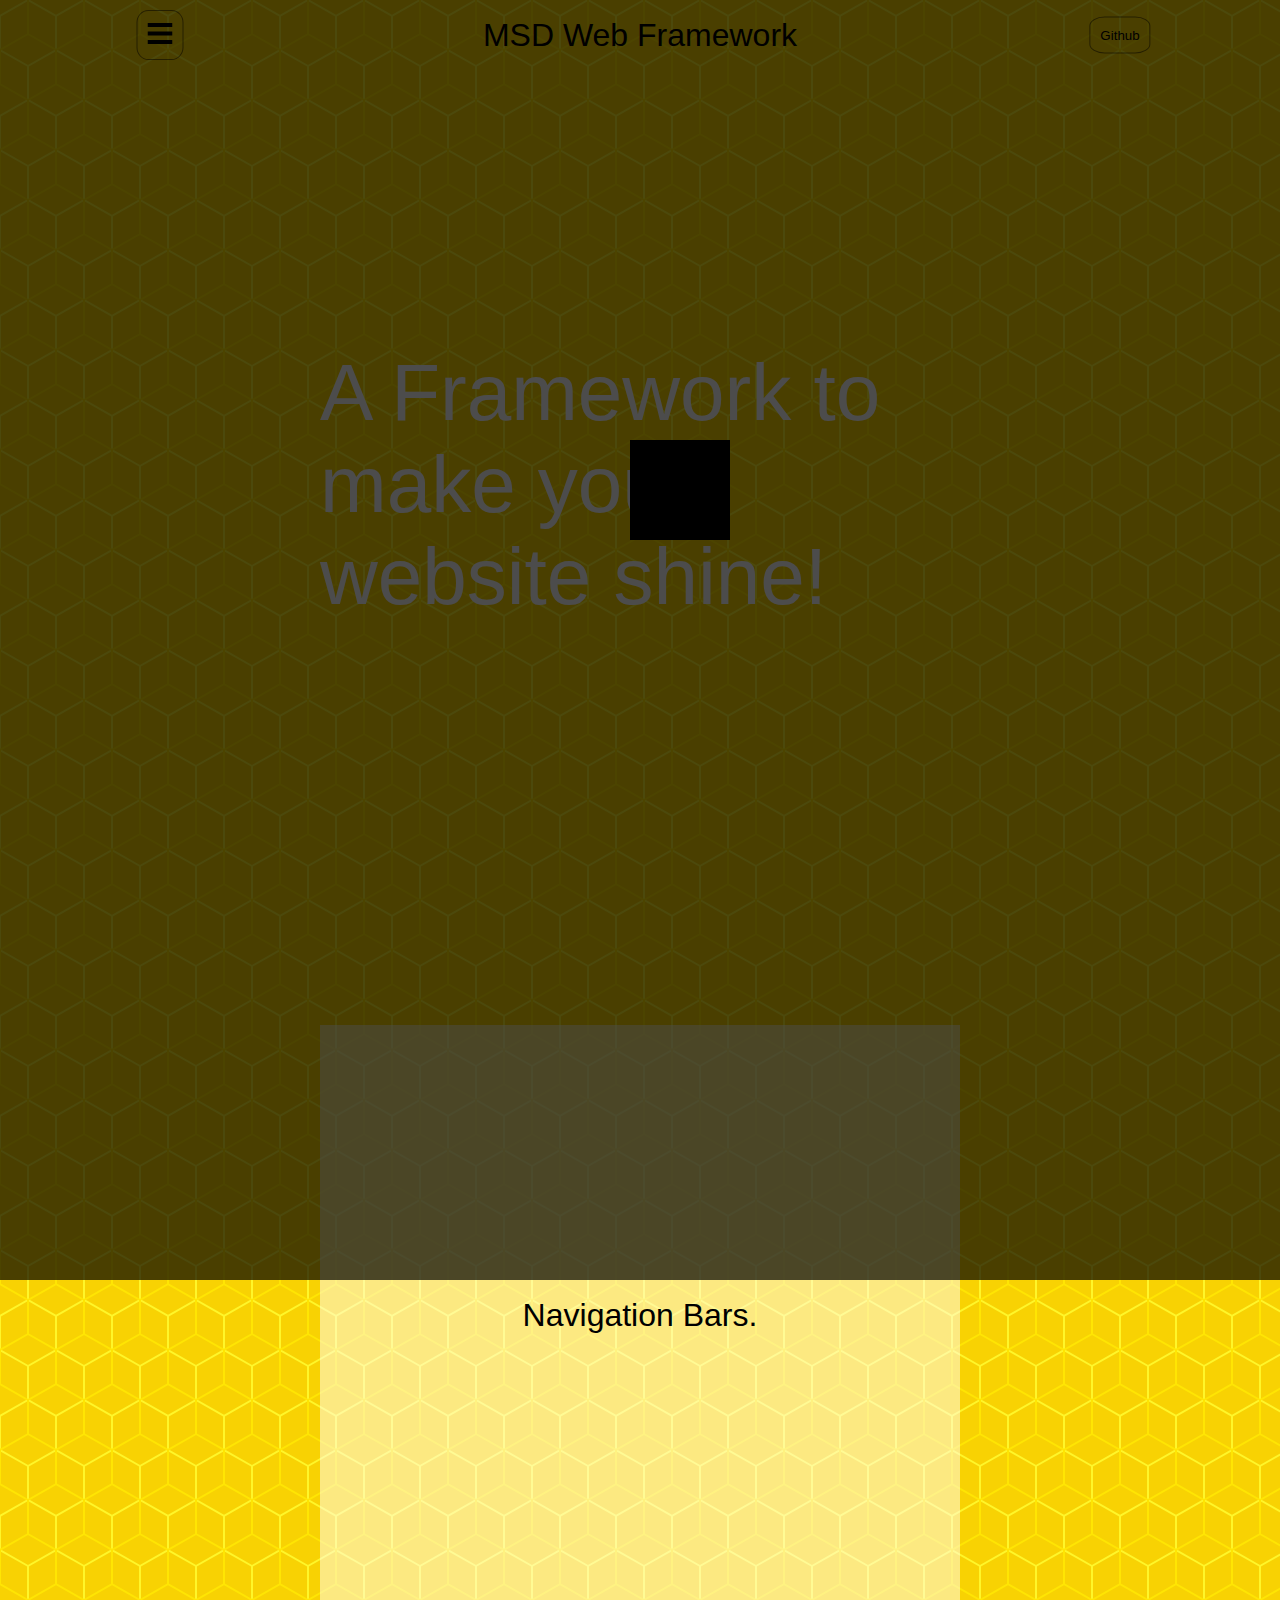
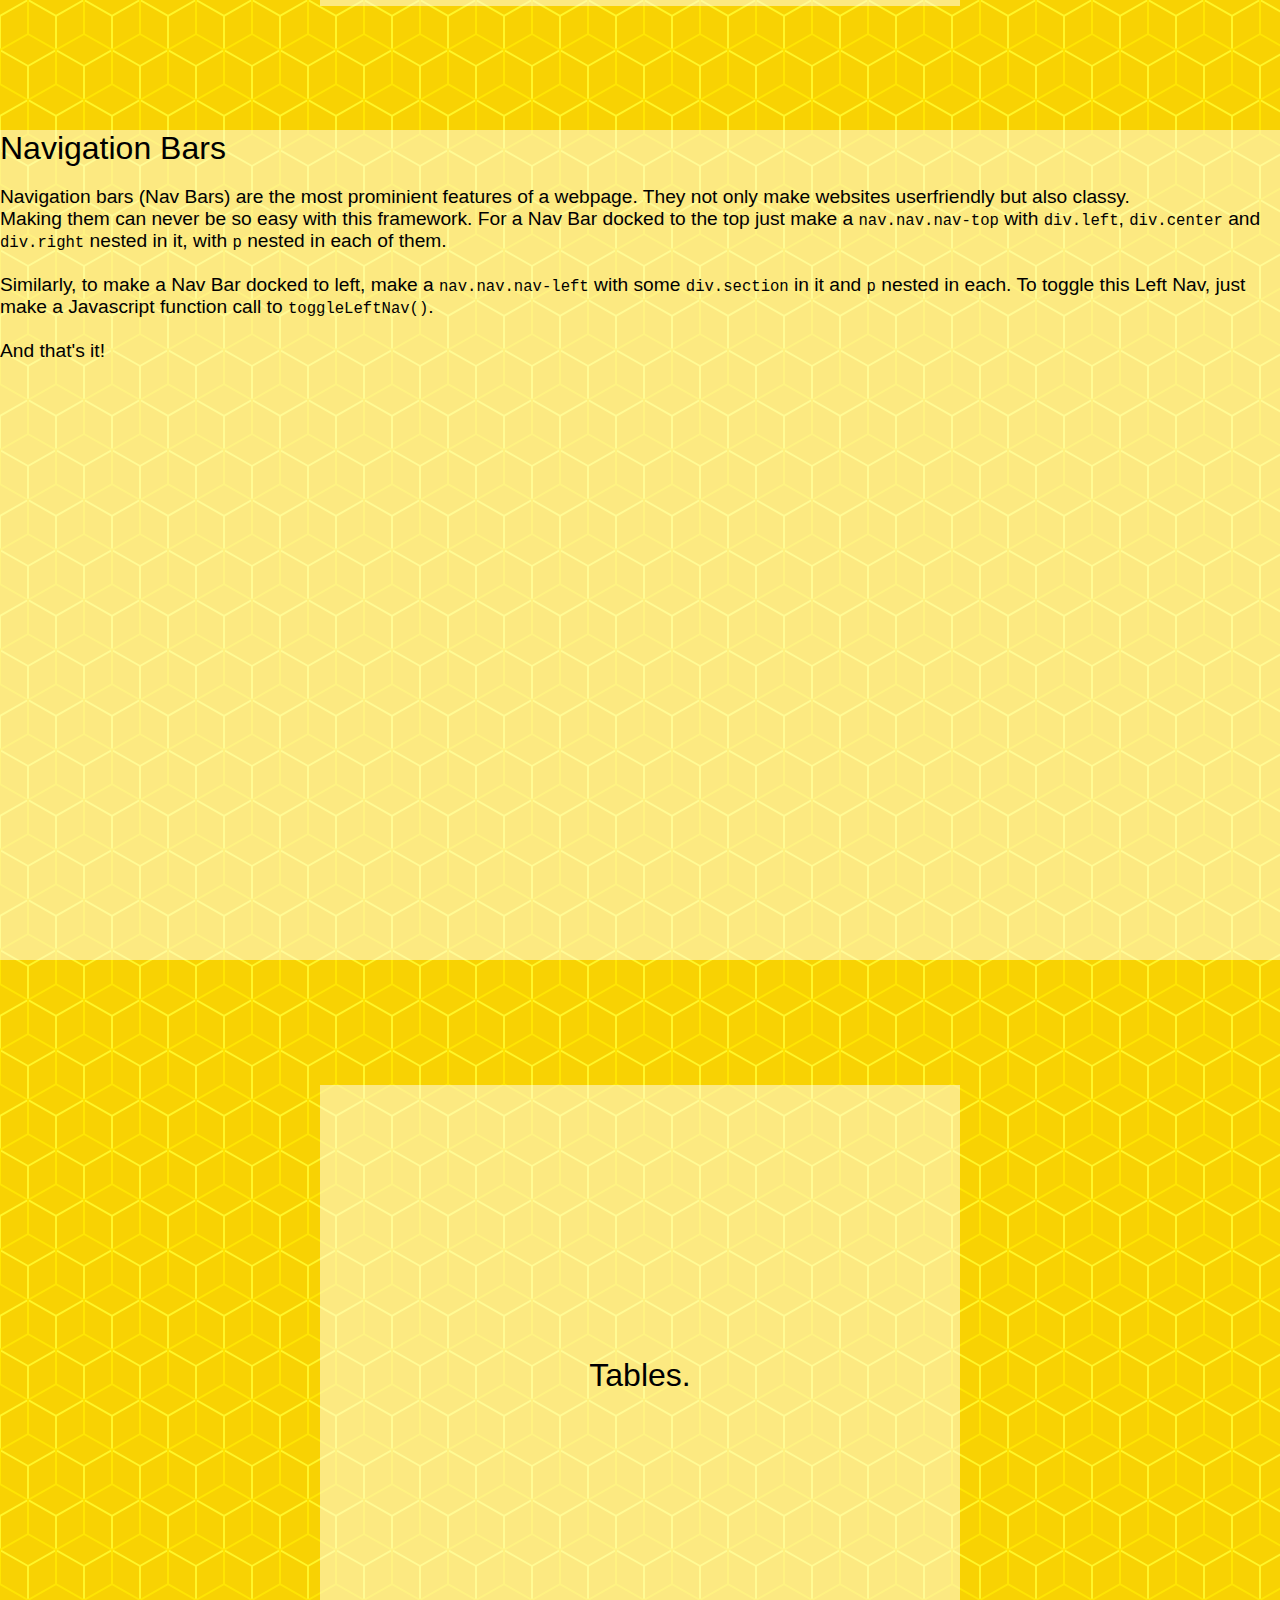
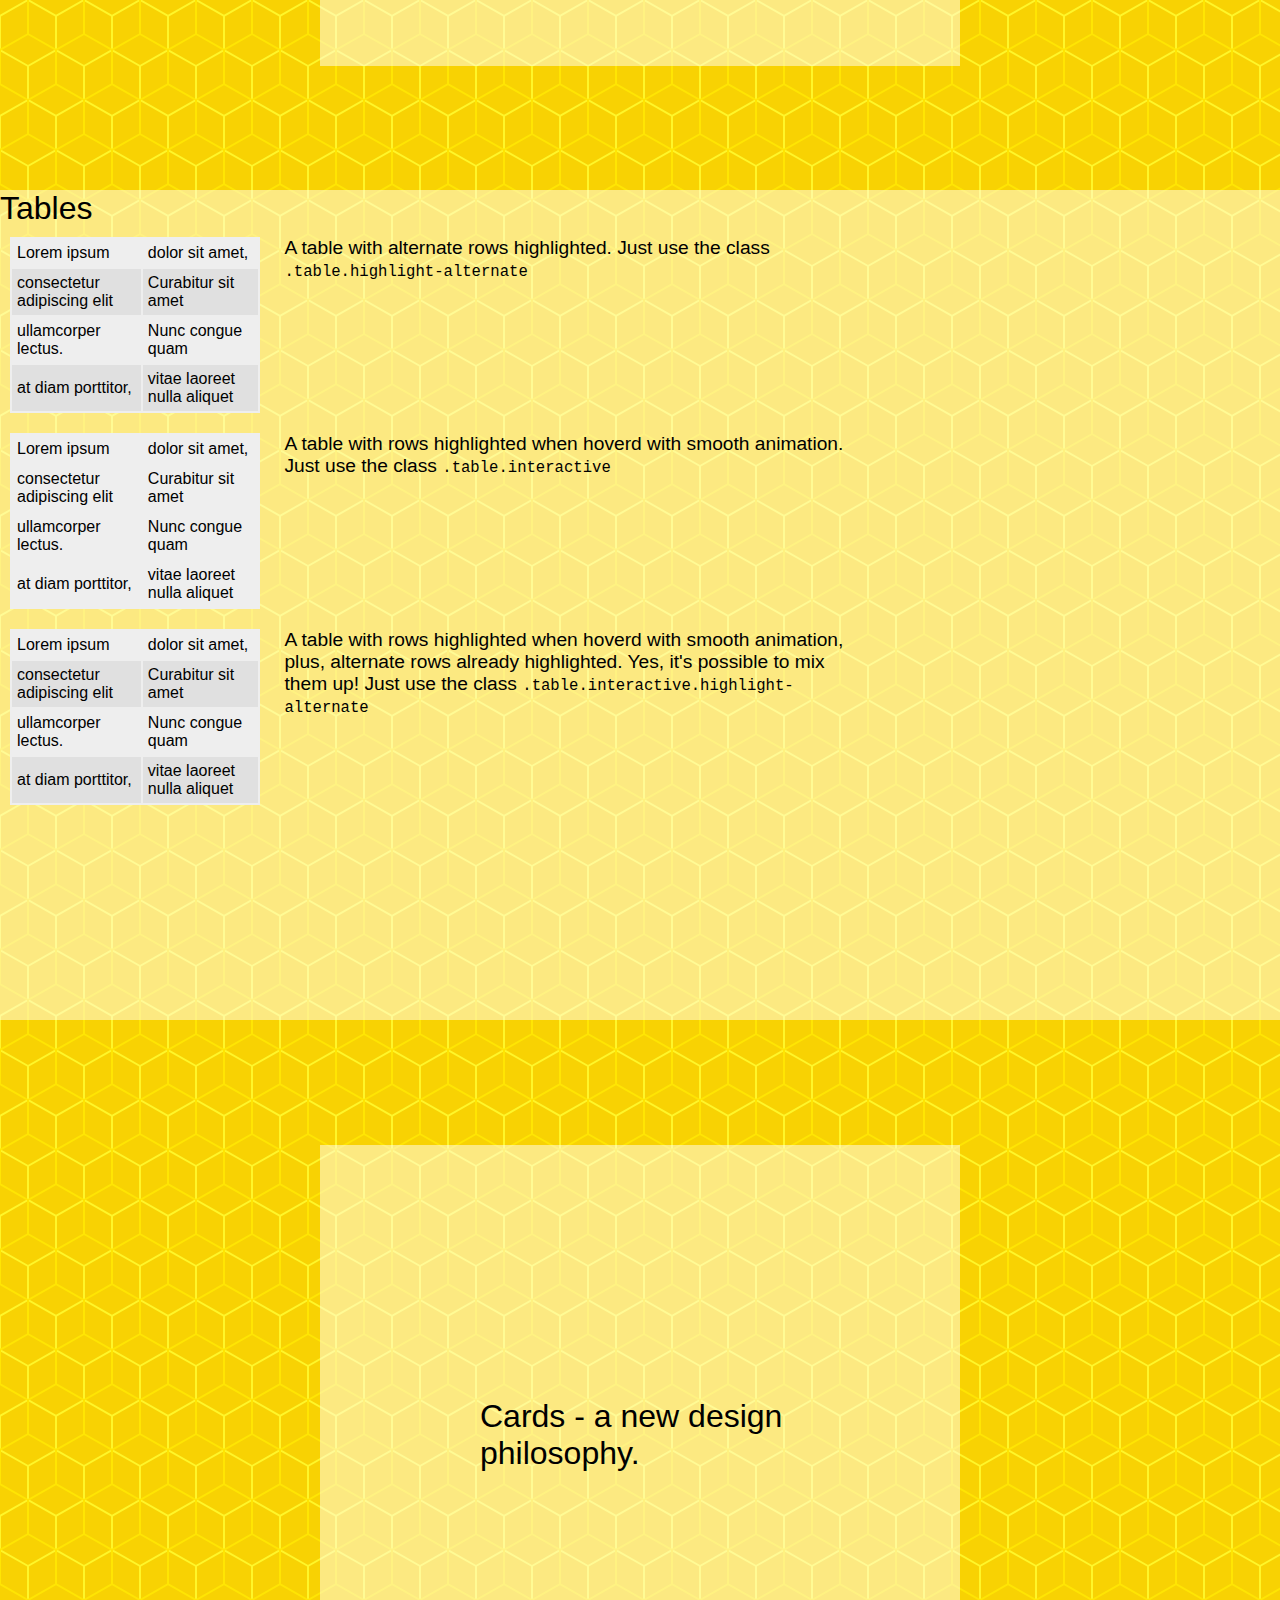
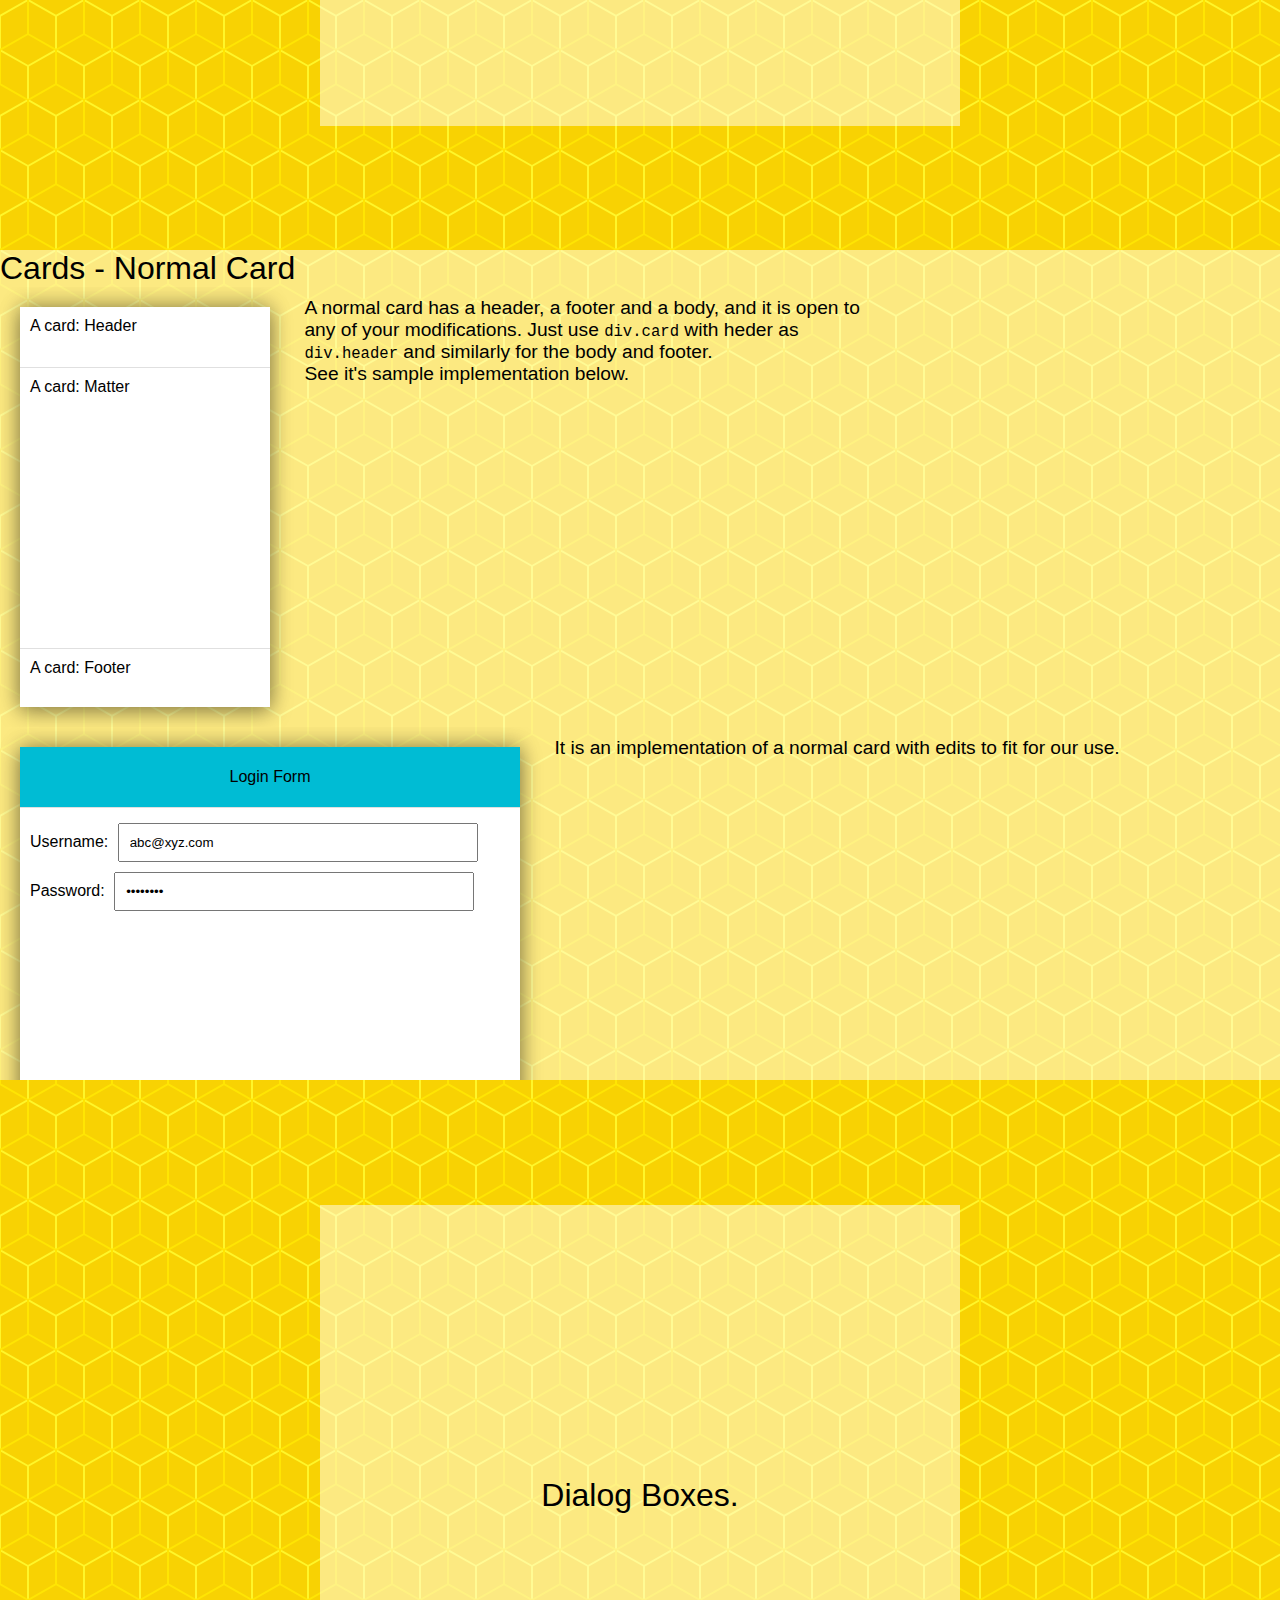
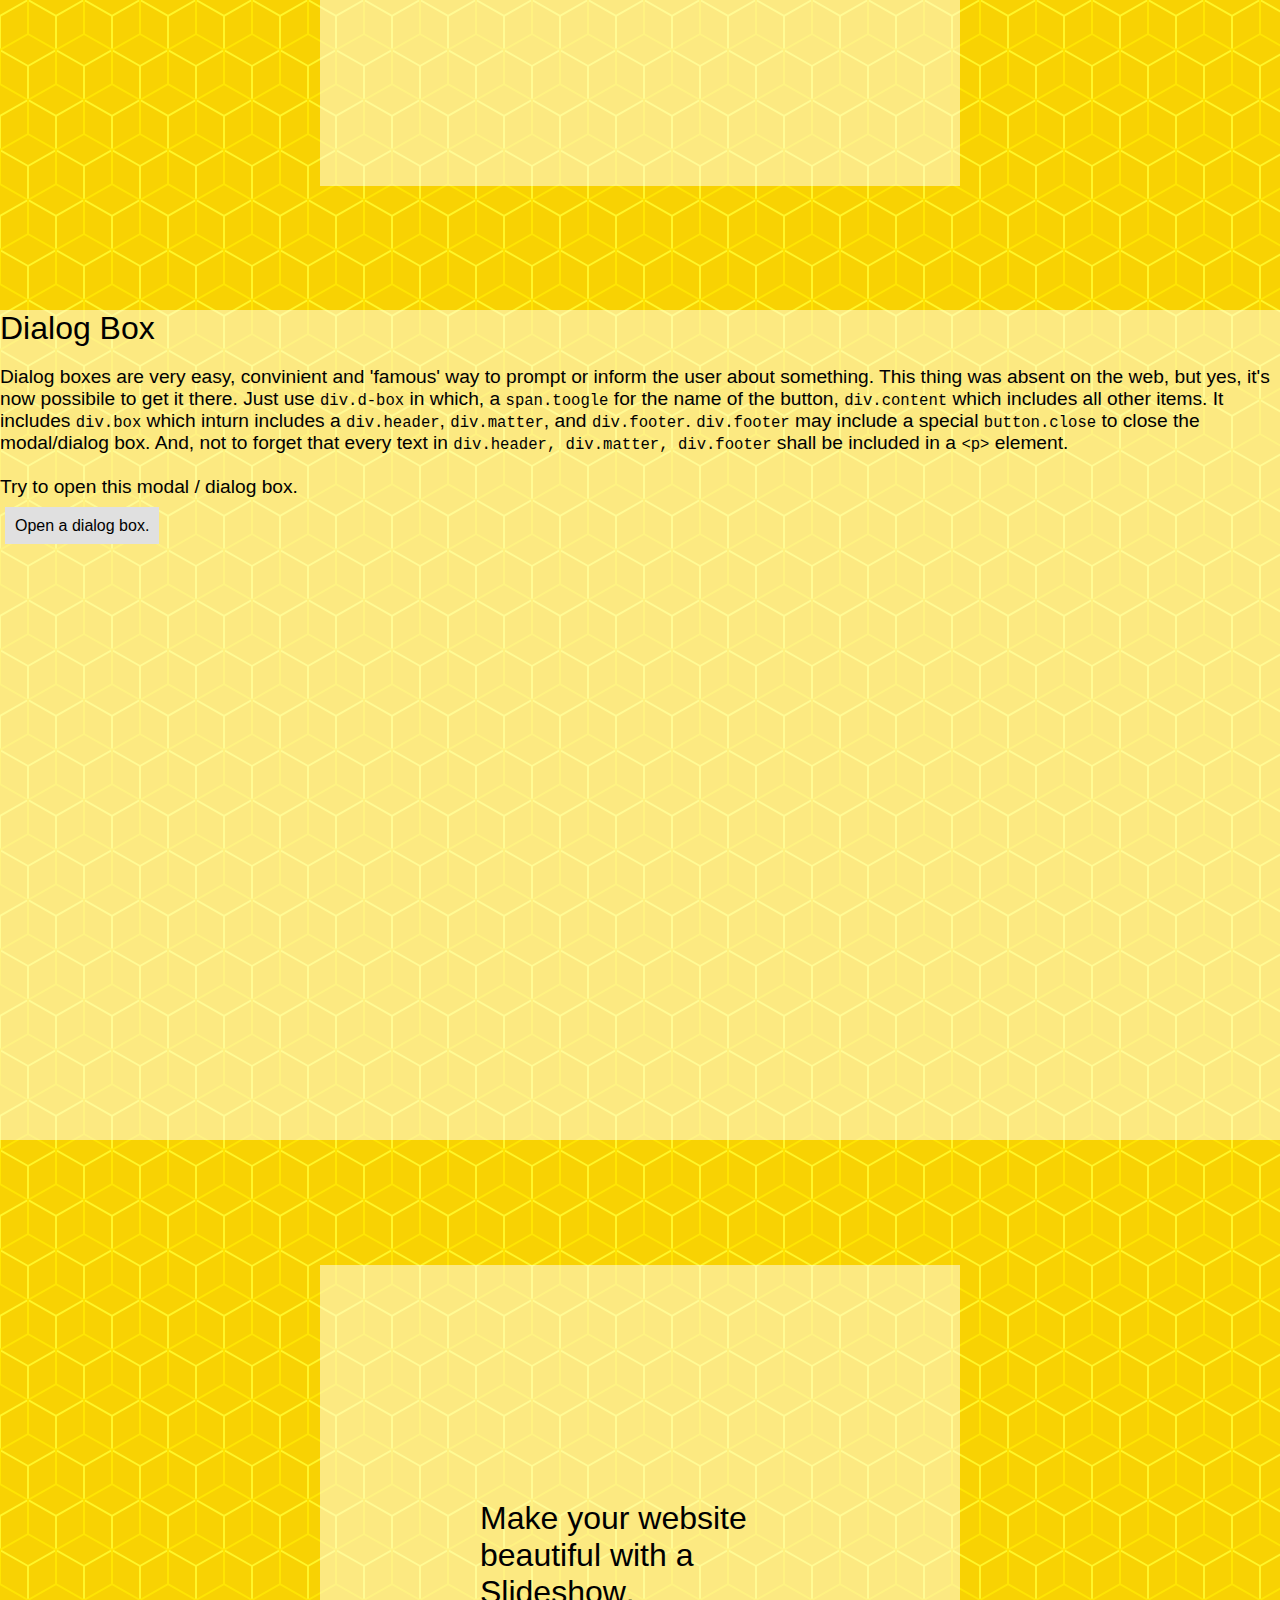
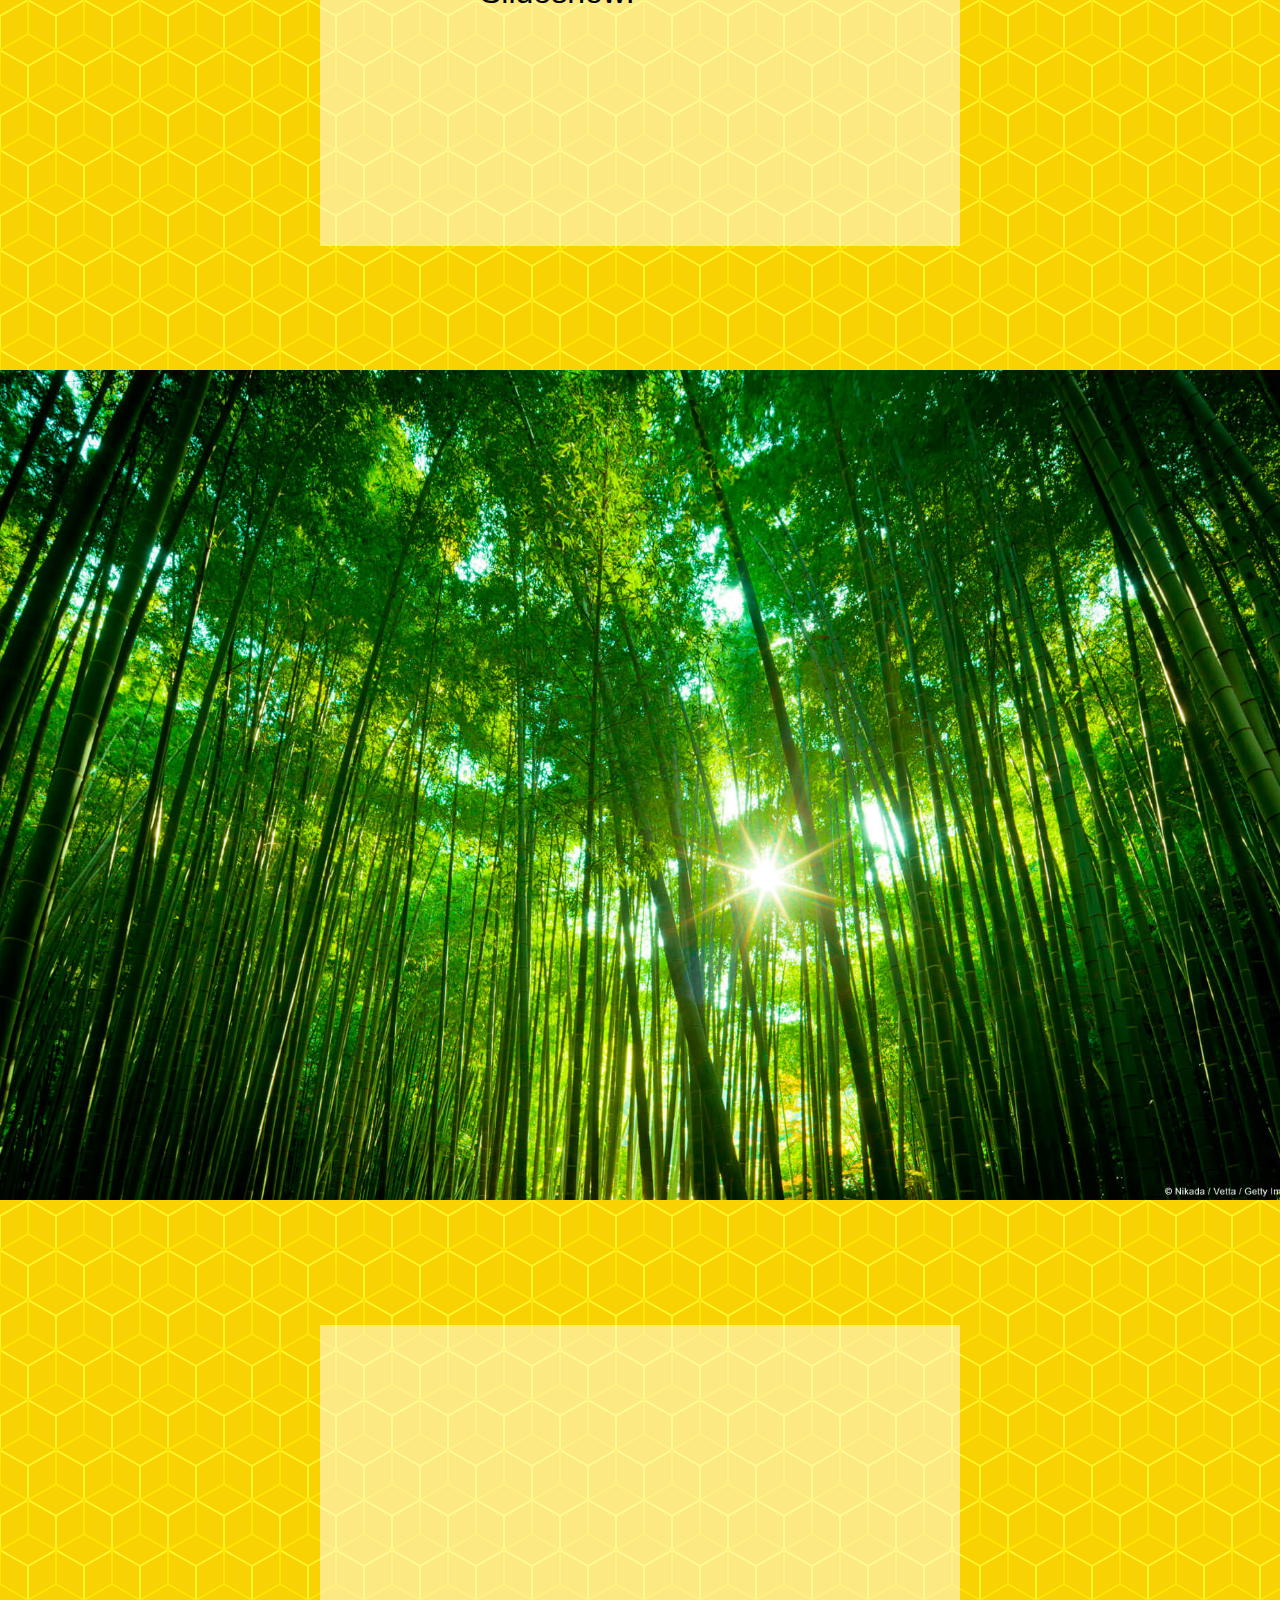
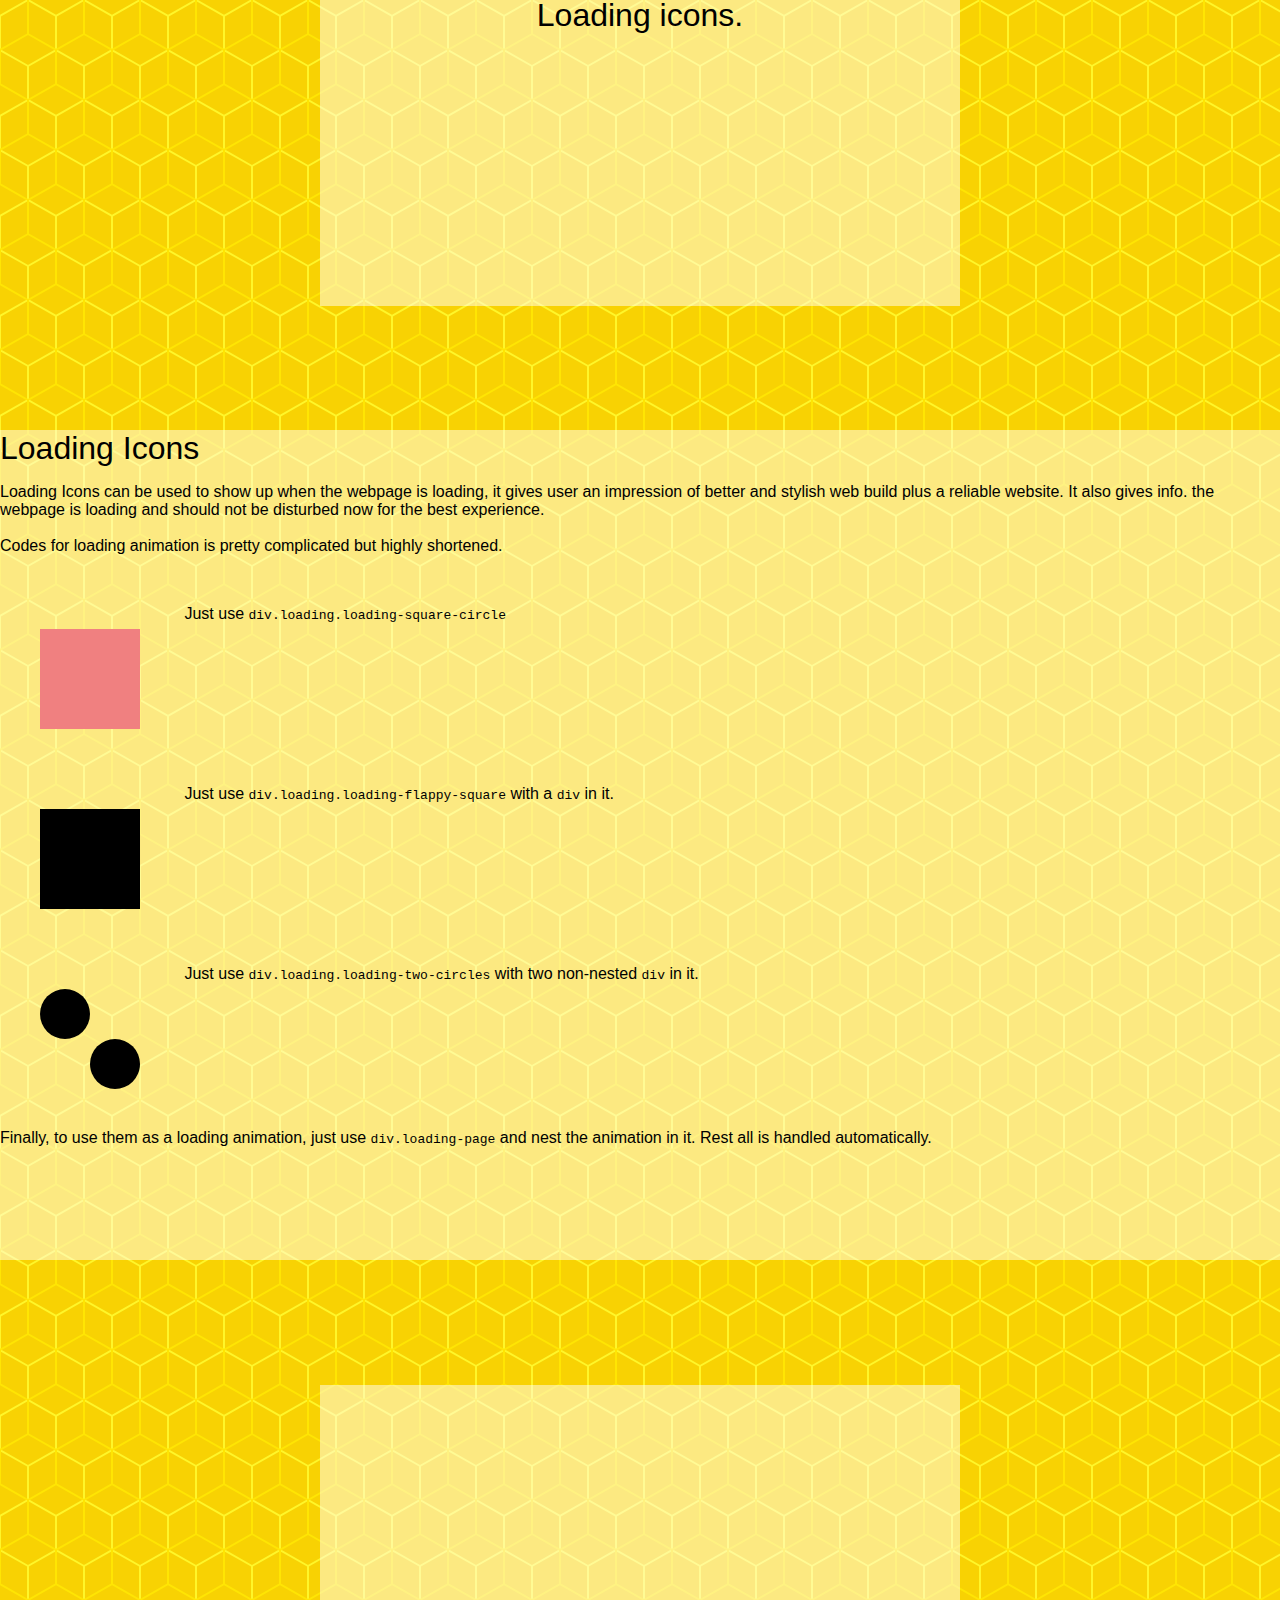
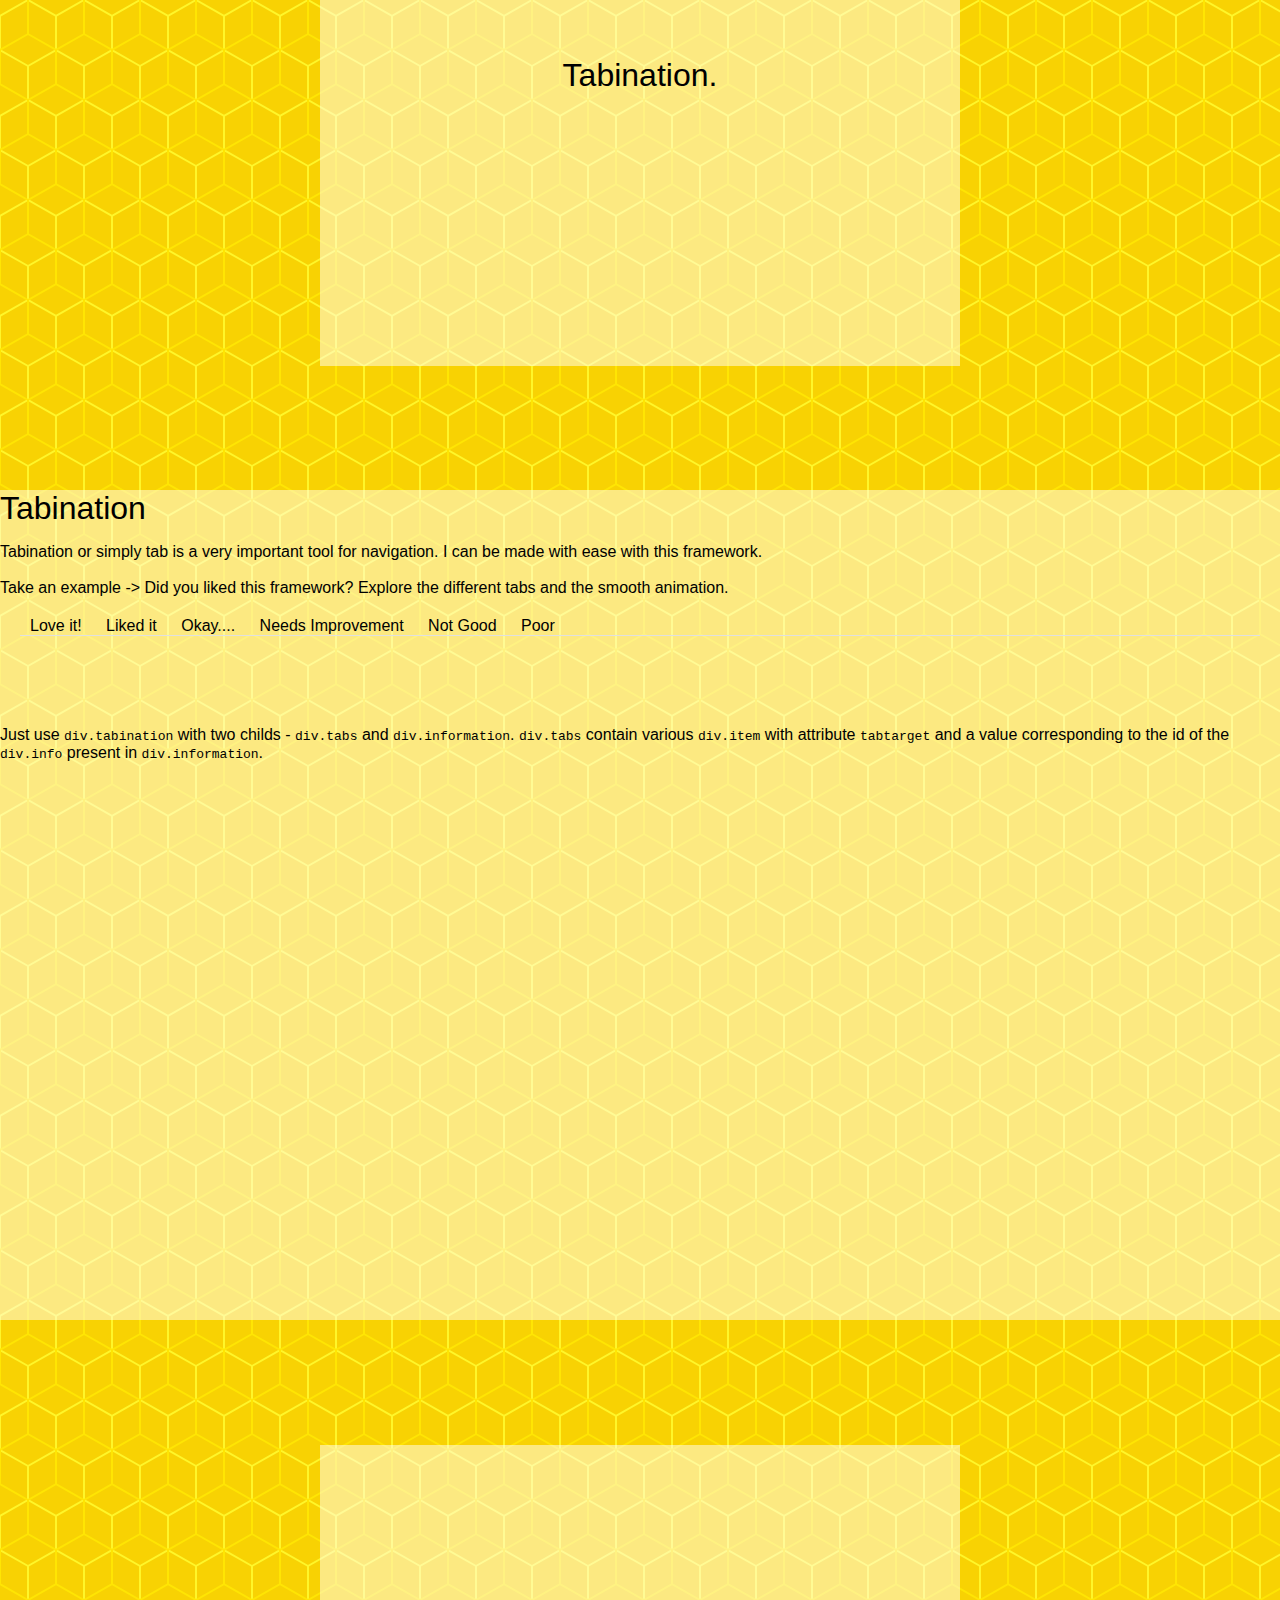
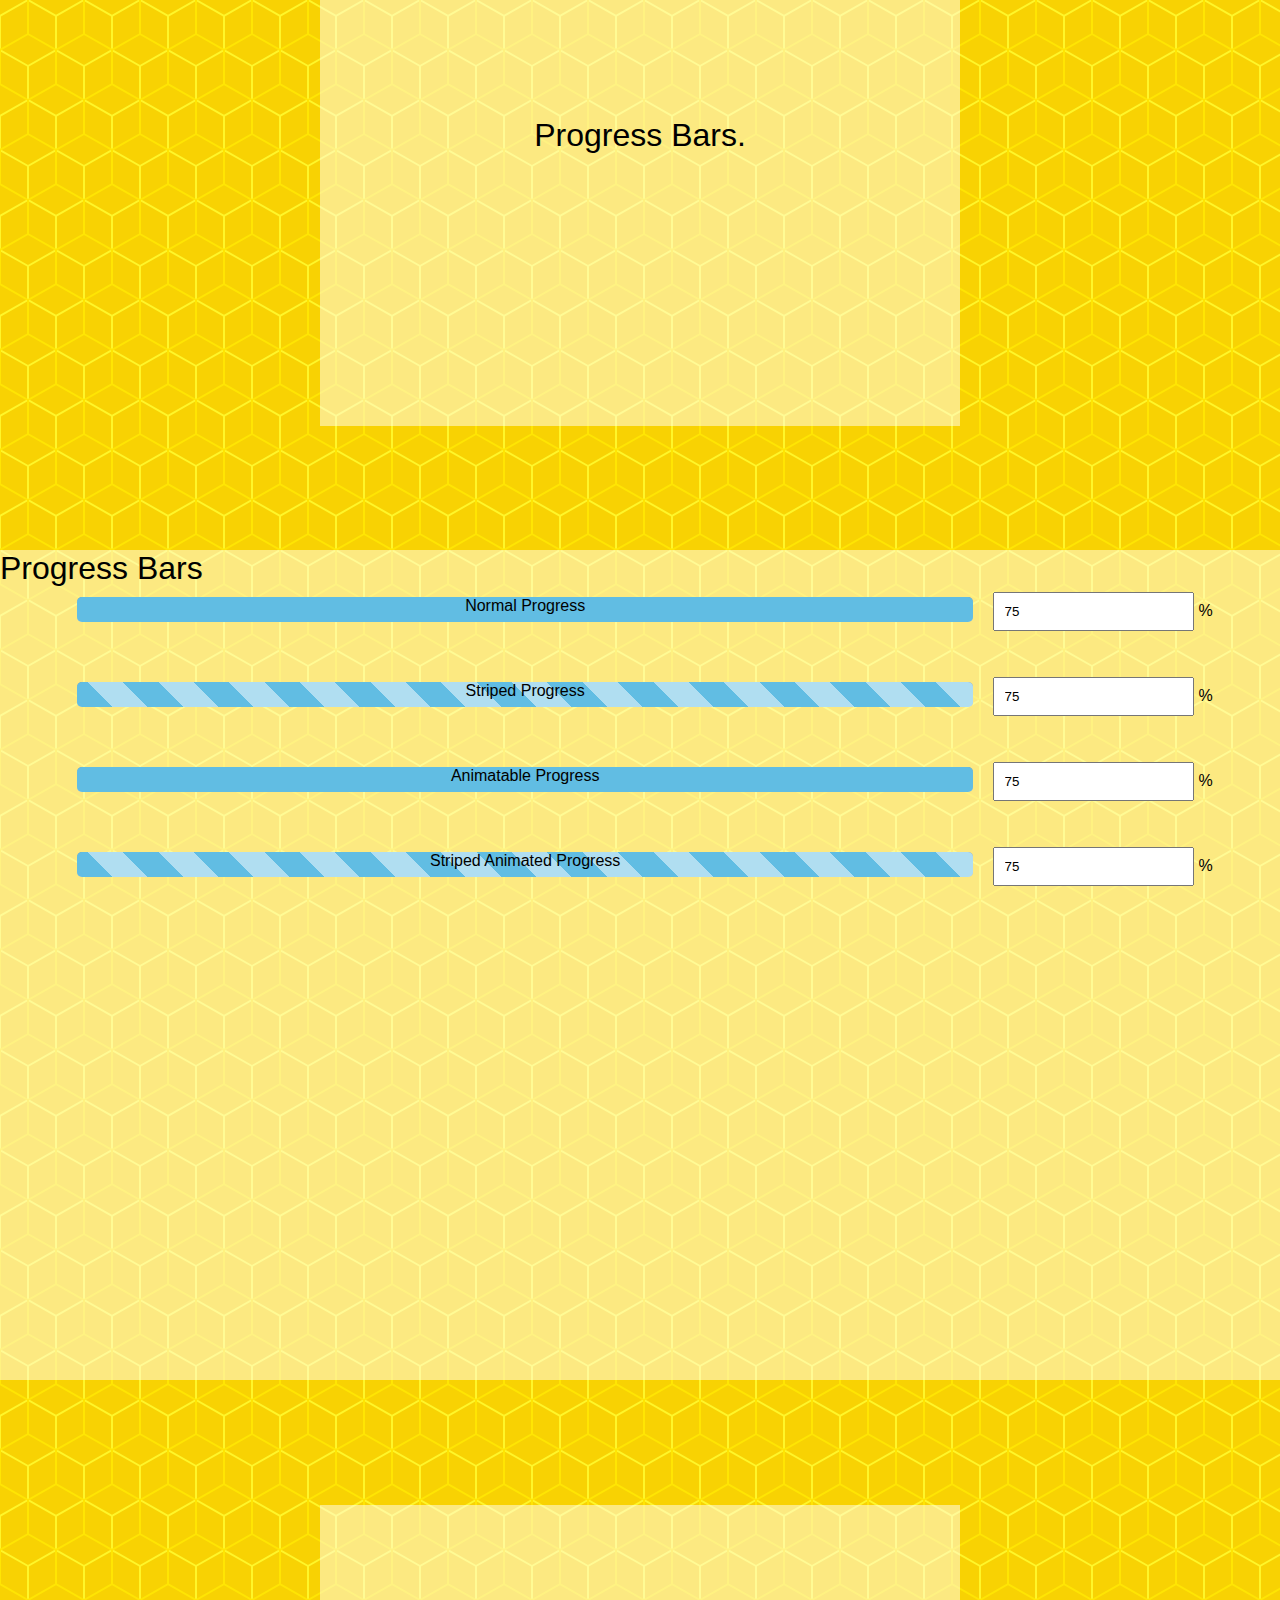
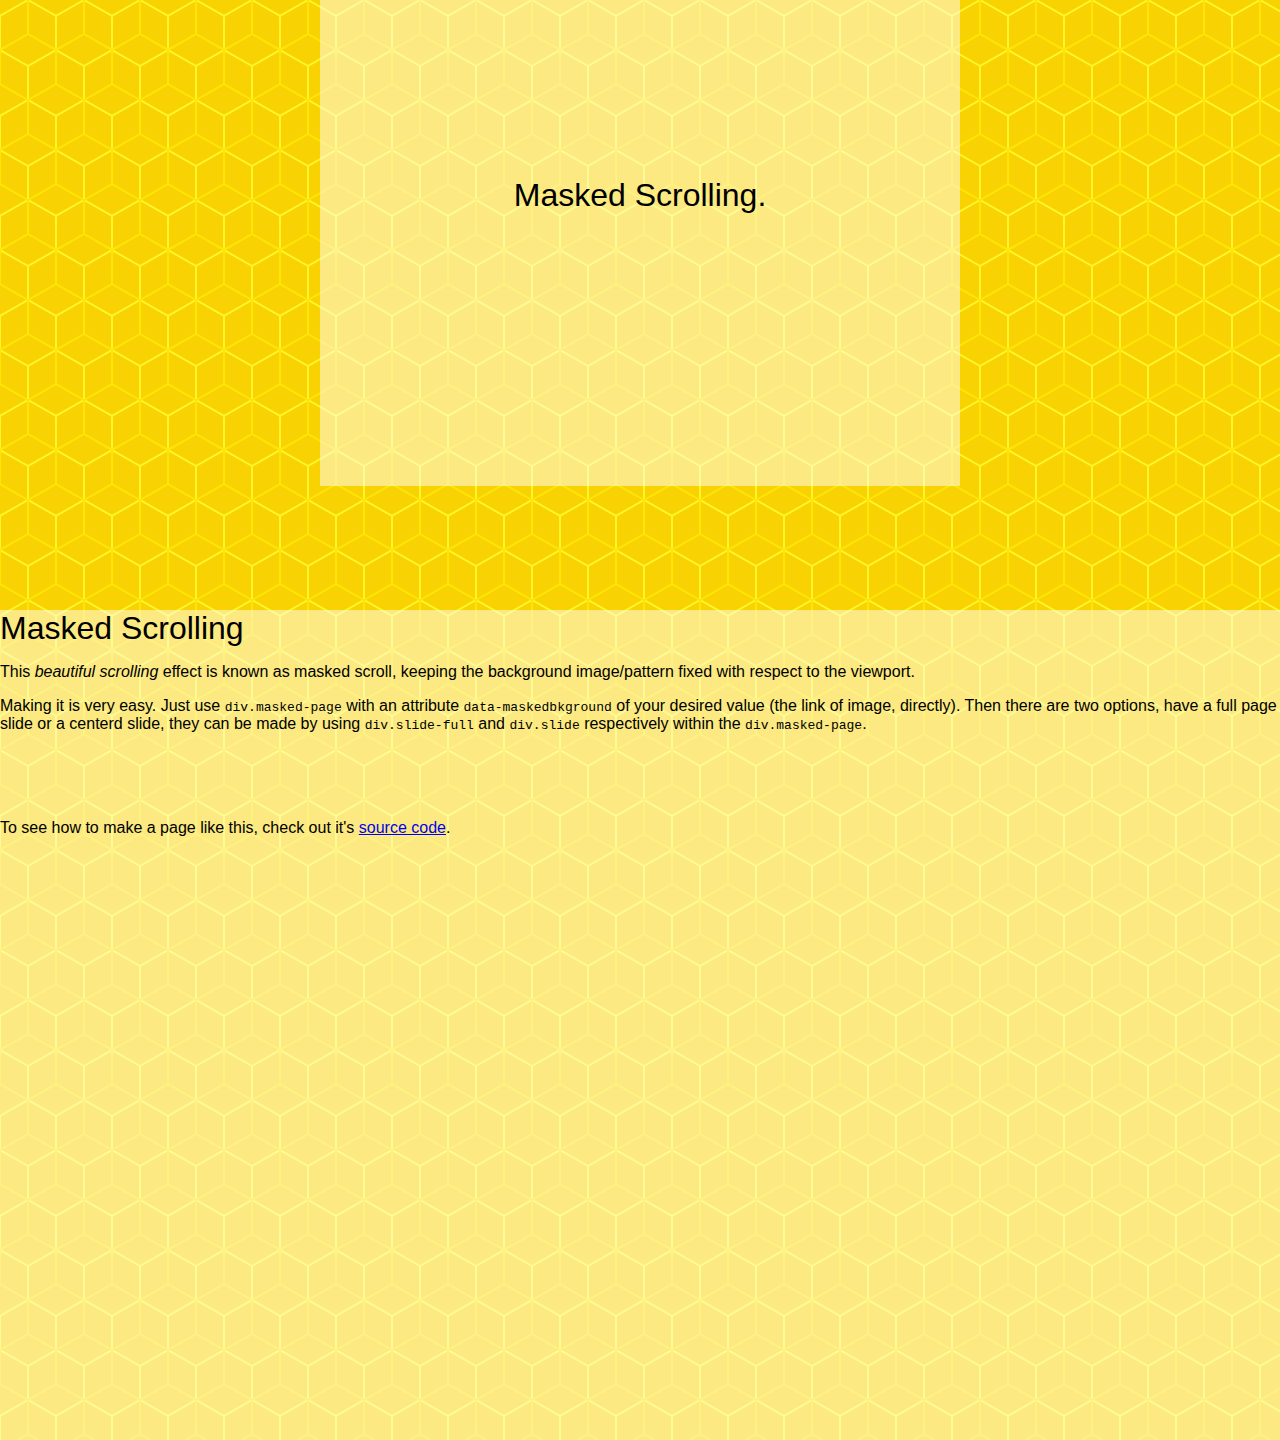
==== index.html @ 35e6b162 "Sync with Master." ====
<!DOCTYPE html>
<html>
	<head>
		<title>MSD Web Framework</title>
		
		<link rel="stylesheet" href="msdc-wf.css" />
		<link rel="stylesheet" href="msdc-wf-m.css" />
		<script src="JS FW/jsfw.js"></script>
		<script src="msdc-wf.js"></script>
		<meta name="viewport" content="width=device-width, initial-scale=1" />
		
		<script>
			/* 
				If you want to add a css of js file, just use this syntax:
				
					library_files.push('my url');
					
				But take precaution while naming other variables as library_files is GLOBAL.
				
				Also, if you need a function to be executed on load use this syntax instead of window.onload :
				
					onload_functions.push(function() {
						//Your function
					});
					
				But take precaution while naming other variables as onload_functions is GLOBAL.
			*/
			
			library_files.push('msdc-wf-exp.css');
			
			onload_functions.push(function() {
				forceAdjestForMobile();
			});
			
			function slideshowRadioButtonHandle(obj) {
				var ss = document.getElementById('pictureSlideshow');
				if (obj.checked == true) {
					var str = '';
					if (ss.className.indexOf('effect-dilate') > 0) str = 'effect-dilate';
					if (ss.className.indexOf('effect-blur') > 0) str = 'effect-blur';
					if (ss.className.indexOf('effect-submerge') > 0) str = 'effect-submerge';
					ss.className = ss.className.replace(str, obj.value);
				}
			}
		</script>
		
		<style>
			body {
				overflow-x: hidden;
			}
			div.masked-page div.slide-full {
				width: 100%;
				height: auto;
				min-height: 100%;
			}
			nav.nav-left > div.section {
				background-image: url('sample-wallpaper.svg');
				background-attachment: fixed;
			}
		</style>
	</head>
	
	<body style="background-image: url('sample-wallpaper.svg');">
		<!--<div class="scroll">
			<div class="top no-select"></div>
			<div class="scr no-select"></div>
			<div class="bottom no-select"></div>
		</div>-->
		
		
		<div class="loading-page"><div class="loading loading-flappy-square"><div></div></div></div>
		
		
		<nav class="nav nav-top" style="background-image: url('sample-wallpaper.svg');">
			<div class=left>
				<p>
					<button onclick="toggleLeftNav();" style="left: 0px;" class="curved-border-box bk-transparent">
						<svg height="25" width="25">
							<polyline points="0,4 25,4" style="fill:white;stroke:black;stroke-width:4" />
							<polyline points="0,12.5 25,12.5" style="fill:white;stroke:black;stroke-width:4" />
							<polyline points="0,21 25,21" style="fill:white;stroke:black;stroke-width:4" />
						</svg>
					</button>
				</p>
			</div>
			<div class=center>
				<p>
					<span class="title no-select"><a data-role="anchor" data-to="#home" data-time="1">MSD Web Framework</a></title>
				</p>
			</div>
			<div class=right>
				<p>
					<!--<button class="curved-border-box bk-transparent">&nbsp&nbspf&nbsp&nbsp</button>-->
					<button class="curved-border-box bk-transparent" onclick="window.location.href = 'https://github.com/Mynk-9/MSD-Web-Framework';">Github</button>
				</p>
			</div>
		</nav>
		
		<nav class="nav nav-left">
			<div class="section">
				<p>
					<a data-role="anchor" data-to="#home" data-time="1">Home</a>
				</p>
			</div>
			<div class="section">
				<p>
					<a data-role="anchor" data-to="#s0" data-time="1">Nav Bars</a>
				</p>
			</div>
			<div class="section">
				<p>
					<a data-role="anchor" data-to="#s1" data-time="1">Tables</a>
				</p>
			</div>
			<div class="section">
				<p>
					<a data-role="anchor" data-to="#s2" data-time="1">Cards</a>
				</p>
			</div>
			<div class="section">
				<p>
					<a data-role="anchor" data-to="#s3" data-time="1">Dialog Box</a>
				</p>
			</div>
			<div class="section">
				<p>
					<a data-role="anchor" data-to="#s4" data-time="1">Slideshow</a>
				</p>
			</div>
			<div class="section">
				<p>
					<a data-role="anchor" data-to="#s5" data-time="1">Loading Icons</a>
				</p>
			</div>
			<div class="section">
				<p>
					<a data-role="anchor" data-to="#s6" data-time="1">Tabination</a>
				</p>
			</div>
			<div class="section">
				<p>
					<a data-role="anchor" data-to="#s7" data-time="1">Progress Bars</a>
				</p>
			</div>
			<div class="section">
				<p>
					<a data-role="anchor" data-to="#s8" data-time="1">Masked Scrolling</a>
				</p>
			</div>
		</nav>
		
		
		<div class="document-body" data-toggle-with-nav="true">
			<div class="masked-page" data-maskedbkground="sample-wallpaper.svg" id="home">
				<span class="title big align-vertical-horizontal-center no-select" style="color: #fff;">
					<b>A Framework to make your website shine!</b>
				</span>
			</div>
			
			
			<div class="masked-page" data-maskedbkground="sample-wallpaper.svg">
				<div class="slide" style="background-image: url('sample-wallpaper-4.svg'); background-attachment: fixed;">
					<span class="title no-select align-vertical-horizontal-center">
						<a data-role="anchor" data-to="#s0" data-time="1">Navigation Bars.</a>
					</span>
				</div>
			</div>
			<div class="masked-page" data-maskedbkground="sample-wallpaper.svg" id="s0">
				<div class="slide-full">
					<span class="title">Navigation Bars</span>
					<p style="font-size: 1.2em;">
						Navigation bars (Nav Bars) are the most prominient features of a webpage. They not only make websites userfriendly but also classy.<br>
						Making them can never be so easy with this framework. For a Nav Bar docked to the top just make a <code>nav.nav.nav-top</code> with <code>div.left</code>, <code>div.center</code> and <code>div.right</code> nested in it, with <code>p</code> nested in each of them.<br><br>
						Similarly, to make a Nav Bar docked to left, make a <code>nav.nav.nav-left</code> with some <code>div.section</code> in it and <code>p</code> nested in each. To toggle this Left Nav, just make a Javascript function call to <code>toggleLeftNav()</code>.
						<br><br>
						And that's it!
					</p>
				</div>
			</div>
			
			
			<div class="masked-page" data-maskedbkground="sample-wallpaper.svg">
				<div class="slide" style="background-image: url('sample-wallpaper-5.svg'); background-attachment: fixed;">
					<span class="title no-select align-vertical-horizontal-center">
						<a data-role="anchor" data-to="#s1" data-time="1">Tables.</a>
					</span>
				</div>
			</div>
			<div class="masked-page" data-maskedbkground="sample-wallpaper.svg" id="s1">
				<div class="slide-full" style="min-height: 100%;">
					<span class="title">Tables</span>
					<div class="page-row">
						<table class="table highlight-alternate inrow" style="width: 250px; margin: 10px;">
							<tr>
								<td>Lorem ipsum</td>
								<td>dolor sit amet,</td>
							</tr>
							<tr>
								<td>consectetur adipiscing elit</td>
								<td>Curabitur sit amet</td>
							</tr>
							<tr>
								<td>ullamcorper lectus.</td>
								<td>Nunc congue quam</td>
							</tr>
							<tr>
								<td>at diam porttitor,</td>
								<td>vitae laoreet nulla aliquet</td>
							</tr>
						</table>
						<div style="width: 45%; margin: 10px; font-size: 1.2em;">
							A table with alternate rows highlighted. Just use the class <code>.table.highlight-alternate</code>
						</div>
					</div>
					<div class="page-row">
						<table class="table interactive inrow" style="width: 250px; margin: 10px;">
							<tr>
								<td>Lorem ipsum</td>
								<td>dolor sit amet,</td>
							</tr>
							<tr>
								<td>consectetur adipiscing elit</td>
								<td>Curabitur sit amet</td>
							</tr>
							<tr>
								<td>ullamcorper lectus.</td>
								<td>Nunc congue quam</td>
							</tr>
							<tr>
								<td>at diam porttitor,</td>
								<td>vitae laoreet nulla aliquet</td>
							</tr>
						</table>
						<div style="width: 45%; margin: 10px; font-size: 1.2em;">
							A table with rows highlighted when hoverd with smooth animation. Just use the class <code>.table.interactive</code>
						</div>
					</div>
					<div class="page-row">
						<table class="table interactive highlight-alternate inrow" style="width: 250px; margin: 10px;">
							<tr>
								<td>Lorem ipsum</td>
								<td>dolor sit amet,</td>
							</tr>
							<tr>
								<td>consectetur adipiscing elit</td>
								<td>Curabitur sit amet</td>
							</tr>
							<tr>
								<td>ullamcorper lectus.</td>
								<td>Nunc congue quam</td>
							</tr>
							<tr>
								<td>at diam porttitor,</td>
								<td>vitae laoreet nulla aliquet</td>
							</tr>
						</table>
						<div style="width: 45%; margin: 10px; font-size: 1.2em;">
							A table with rows highlighted when hoverd with smooth animation, plus, alternate rows already highlighted. Yes, it's possible to mix them up! Just use the class <code>.table.interactive.highlight-alternate</code>
						</div>
					</div>
				</div>
			</div>
			
			
			<div class="masked-page" data-maskedbkground="sample-wallpaper.svg">
				<div class="slide" style="background-image: url('sample-wallpaper-2.svg'); background-attachment: fixed;">
					<span class="title no-select align-vertical-horizontal-center">
						<a data-role="anchor" data-to="#s2" data-time="1">Cards - a new design philosophy.</a>
					</span>
				</div>
			</div>
			<div class="masked-page" data-maskedbkground="sample-wallpaper.svg" id="s2">
				<div class="slide-full">
					<span class="title">Cards - Normal Card</span>
					<div class="page-row">
						<div class="card">
							<div class="header">
								A card: Header
							</div>
							<div class="matter">
								A card: Matter
							</div>
							<div class="footer">
								A card: Footer
							</div>
						</div>
						<div style="width: 45%; margin: 10px; font-size: 1.2em;">
							A normal card has a header, a footer and a body, and it is open to any of your modifications. Just use <code>div.card</code> with heder as <code>div.header</code> and similarly for the body and footer.<br>See it's sample implementation below.
						</div>
					</div>
					<div class="page-row">
						<div class="card" style="width: 500px;">
							<div class="header" style="background-color: #00BCD4;">
								<p>
									Login Form
								</p>
							</div>
							<div class="matter">
								Username: <input type="text" value="abc@xyz.com" class="material" style="width: 70%;"></input><br />
								Password: <input type="password" value="Password" class="material" style="width: 70%;"></input><br />	
							</div>
							<div class="footer">
								<!--<p>-->
								<input type="button" class="material" value="Login" style="background-color: #009688;"></input>
								<!--</p>-->
							</div>
						</div>
						<div style="width: 45%; margin: 10px; font-size: 1.2em;">
							It is an implementation of a normal card with edits to fit for our use.
						</div>
					</div>
					<span class="title">Cards - Number Card</span>
					<div class="page-row">
						<div class="card card-number">
							<div class="number" style="background-color: #61bde3;">
								<p>16</p>
							</div>
							<div class="matter" style="background-color: #eee;">
								December.
							</div>
						</div>
						<div style="width: 45%; margin: 10px; font-size: 1.2em; margin-top: 20px;">
							A number card can be used to emphasize some number, be it some stats or your birthday(can also be used like that!), it gives a good representation of that number. This is a sample of a date. Just use <code>div.card.card-number</code> with <code>div.number</code> and <code>div.matter</code> for respective sections.
						</div>
					</div>
					<div class="page-row">
						<div class="card card-number">
							<div class="number" style="background-image: url('sample-image.jpg'); background-size: cover;"></div>
							<div class="matter" style="background-color: #eee;">Employees required!</div>
						</div>
						<div style="width: 45%; margin: 10px; font-size: 1.2em;">
							It is an implementation of a number card to show that it can be used for varoius pusposes.
						</div>
					</div>
					<span class="title">Cards - Picture Card</span>
					<div class="page-row">
						<div class="card card-picture">
							<div class="picture" style="background-image: url('sample-wallpaper-2.jpg');"></div>
							<div class="caption">
								<p>Captions ...</p>
							</div>
						</div>
						<div style="width: 45%; margin: 10px; font-size: 1.2em; margin-top: 20px;">
							A picture card can be used to display images or pictures with captions toggling when mouse hovered. Just use <code>div.card.card-picture</code> with <code>div.picture</code> (don't forget to include a background image!) and <code>div.caption</code> (use &ltp&gt element to wrap the caption) in it.<br>Try to hover or tap the image.
						</div>
					</div>
				</div>
			</div>
			
			<div class="masked-page" data-maskedbkground="sample-wallpaper.svg">
				<div class="slide" style="background-image: url('sample-wallpaper-3.svg'); background-attachment: fixed;">
					<span class="title no-select align-vertical-horizontal-center">
						<a data-role="anchor" data-to="#s3" data-time="1">Dialog Boxes.</a>
					</span>
				</div>
			</div>
			<div class="masked-page" data-maskedbkground="sample-wallpaper.svg" id="s3">
				<div class="slide-full">
					<span class="title">Dialog Box</span>
					<p style="font-size: 1.2em;">
						Dialog boxes are very easy, convinient and 'famous' way to prompt or inform the user about something. This thing was absent on the web, but yes, it's now possibile to get it there. Just use <code>div.d-box</code> in which, a <code>span.toogle</code> for the name of the button, <code>div.content</code> which includes all other items. It includes <code>div.box</code> which inturn includes a <code>div.header</code>, <code>div.matter</code>, and <code>div.footer</code>. <code>div.footer</code> may include a special <code>button.close</code> to close the modal/dialog box. And, not to forget that every text in <code>div.header, div.matter, div.footer</code> shall be included in a <code>&lt;p&gt;</code> element.<br><br>Try to open this modal / dialog box.
					</p>
					<div class="d-box">
						<span class="toggle">Open a dialog box.</span>
						<div class="content">
							<div class="box" style="font-size: 1.2em;">
								<div class="header" style="">
									<p>What's a dialog box?</p>
								</div>
								<div class="matter" style="">
									<p>
										The graphical control element dialog box (also called dialogue box or just dialog) is a small window that communicates information to the user and prompts them for a response.<br><br>Dialog boxes are classified as "modal" or "modeless", depending on whether they block interaction with the software that initiated the dialog. The type of dialog box displayed is dependent upon the desired user interaction. [Wikipedia]
									</p>
								</div>
								<div class="footer" style="">
									<button class="close" style="margin: 0px;">&times;</button>
								</div>
							</div>
						</div>
					</div>
				</div>
			</div>
			
			<div class="masked-page" data-maskedbkground="sample-wallpaper.svg">
				<div class="slide" style="background-image: url('sample-wallpaper-5.svg'); background-attachment: fixed;">
					<span class="title no-select align-vertical-horizontal-center">
						<a data-role="anchor" data-to="#s4" data-time="1">Make your website beautiful with a <b>Slideshow</b>.</a>
					</span>
				</div>
			</div>
			<div class="masked-page" data-maskedbkground="" id="s4">
				<div class="slide-full">
					<div class="page-row">
						<div class="picture-slideshow effect-submerge" id="pictureSlideshow" style="position: relative; height: calc(100vh - 70px);" data-autoscroll="true">
							<div class="picture" style="background-image: url('sample-wallpaper.jpg');">
								<p>Beautiful Slideshow. Beautiful Waterfalls ...</p>
							</div>
							<div class="picture" style="background-image: url('sample-wallpaper-2.jpg');">
								<p>Himalayas !!</p>
							</div>
							<div class="picture active" style="background-image: url('sample-wallpaper-3.jpg');">
								<p>Bamboo Forests of Japan</p>
							</div>
							<div class="picture" style="background-image: url('sample-wallpaper-4.jpg');">
								<p>Rare Double Rainbow :D</p>
							</div>
							<div class="picture" style="background-image: url('sample-wallpaper-5.jpg');">
								<p>A rabbit</p>
							</div>
							<div class="goleft"><p><</p></div><div class="goright"><p>></p></div>
						</div>
						<div style="position: relative; font-size: 1.2em;">
							<br>
							<span>
								<form>
									<input type="radio" name="effect" onchange="slideshowRadioButtonHandle(this);" value="effect-submerge" checked />Submerge Effect
									<input type="radio" name="effect" onchange="slideshowRadioButtonHandle(this);" value="effect-blur" />Blur Effect
									<input type="radio" name="effect" onchange="slideshowRadioButtonHandle(this);" value="effect-dilate" />Dilate Effect
								</form>
							</span><br>
							Making a picture (or maybe anything) slideshow has never been easier.<br>
							Make a <code>div.picture-slideshow</code> with desired tansition effects using <code>.effect-submerge</code>, <code>.effect-blur</code> or <code>.effect-dilate</code> as per choice. Then, add <code>div.picture</code> for images with background image using CSS, for a simple caption just add a <code>p</code> inside the <code>div.picture</code>. Finally, for scrolling purposes, add two div's -- <code>div.goleft</code> and <code>div.goright</code> and finally nest a <code>p</code> inside them for desired icons.<br>
							To make slideshow progerss automatically, just add an attribute to the slideshow <code>data-autoscroll="true"</code>.<br>
							<br>
							And, that's it. All else will be done backstage!
						</div>
					</div>
				</div>
			</div>
			
			<div class="masked-page" data-maskedbkground="sample-wallpaper.svg">
				<div class="slide" style="background-image: url('sample-wallpaper-4.svg'); background-attachment: fixed;">
					<span class="title no-select align-vertical-horizontal-center">
						<a data-role="anchor" data-to="#s5" data-time="1">Loading icons.</a>
					</span>
				</div>
			</div>
			<div class="masked-page" data-maskedbkground="sample-wallpaper.svg" id=s5>
				<div class="slide-full">
					<span class="title">Loading Icons</span>
					<p>
						Loading Icons can be used to show up when the webpage is loading, it gives user an impression of better and stylish web build plus a reliable website. It also gives info. the webpage is loading and should not be disturbed now for the best experience.<br><br>
						Codes for loading animation is pretty complicated but highly shortened.<br><br>
						<div class="page-row">
							<div class="loading loading-square-circle"></div>
							<p class="inrow">
								Just use <code>div.loading.loading-square-circle</code>
							</p>
						</div>
						<div class="page-row">
							<div class="loading loading-flappy-square"><div></div></div>
							<p class="inrow">
								Just use <code>div.loading.loading-flappy-square</code> with a <code>div</code> in it.
							</p>
						</div>
						<div class="page-row">
							<div class="loading loading-two-circles"><div></div><div></div></div>
							<p class="inrow">
								Just use <code>div.loading.loading-two-circles</code> with two non-nested <code>div</code> in it.
							</p>
						</div>
						Finally, to use them as a loading animation, just use <code>div.loading-page</code> and nest the animation in it. Rest all is handled automatically.
					</p>
				</div>
			</div>
			
			<div class="masked-page" data-maskedbkground="sample-wallpaper.svg">
				<div class="slide" style="background-image: url('sample-wallpaper-5.svg'); background-attachment: fixed;">
					<span class="title no-select align-vertical-horizontal-center">
						<a data-role="anchor" data-to="#s6" data-time="1">Tabination.</a>
					</span>
				</div>
			</div>
			<div class="masked-page" data-maskedbkground="sample-wallpaper.svg" id=s6>
				<div class="slide-full">
					<span class="title">Tabination</span>
					<p>
						Tabination or simply tab is a very important tool for navigation. I can be made with ease with this framework.<br><br>
						Take an example -> Did you liked this framework? Explore the different tabs and the smooth animation.
						<div class="tabination">
							<div class="tabs">
								<div class="item" tabtarget="info1">Love it!</div>
								<div class="item" tabtarget="info2">Liked it</div>
								<div class="item" tabtarget="info3">Okay....</div>
								<div class="item" tabtarget="info4">Needs Improvement</div>
								<div class="item" tabtarget="info5">Not Good</div>
								<div class="item" tabtarget="info6">Poor</div>
							</div>
							<div class="information">
								<div class="info" id="info1">
									Thanks A Lot !!!
								</div>
								<div class="info" id="info2">
									Thanks A Lot !!! But, I'll improve!
								</div>
								<div class="info" id="info3">
									Please tell me why only 'okay'??? :(
								</div>
								<div class="info" id="info4">
									I'll do my best to improve.
								</div>
								<div class="info" id="info5">
									I'm sorry!
								</div>
								<div class="info" id="info6">
									:(
								</div>
							</div>
						</div>
					</p>
					<br><br><br>
					<p>
						Just use <code>div.tabination</code> with two childs - <code>div.tabs</code> and <code>div.information</code>. <code>div.tabs</code> contain various <code>div.item</code> with attribute <code>tabtarget</code> and a value corresponding to the id of the <code>div.info</code> present in <code>div.information</code>.
					</p>
				</div>
			</div>
			
			<div class="masked-page" data-maskedbkground="sample-wallpaper.svg">
				<div class="slide" style="background-image: url('sample-wallpaper-3.svg'); background-attachment: fixed;">
					<span class="title no-select align-vertical-horizontal-center">
						<a data-role="anchor" data-to="#s7" data-time="1">Progress Bars.</a>
					</span>
				</div>
			</div>
			<div class="masked-page" data-maskedbkground="sample-wallpaper.svg" id=s7>
				<div class="slide-full">
					<span class="title">Progress Bars</span>
					<div style="width: 100%; text-align: center;">
						<div class="page-row">
							<div class="progress-bar" id=pb1 style="width: 70%;"><div class="progress" value="75%">Normal Progress</div></div>
							<input type="text" class="material" value="75" onchange="changeProgress(document.getElementById('pb1').firstChild, this.value);"></input>%
						</div>
						<br><br>
						<div class="page-row">
							<div class="progress-bar" id=pb2 style="width: 70%;"><div class="progress progress-striped" value="75%">Striped Progress</div></div>
							<input type="text" class="material" value="75" onchange="changeProgress(document.getElementById('pb2').firstChild, this.value);"></input>%
						</div>
						<br><br>
						<div class="page-row">
							<div class="progress-bar" id=pb3 style="width: 70%;"><div class="progress progress-animated" value="75%">Animatable Progress</div></div>
							<input type="text" class="material" value="75" onchange="changeProgress(document.getElementById('pb3').firstChild, this.value);"></input>%
						</div>
						<br><br>
						<div class="page-row">
							<div class="progress-bar" id=pb4 style="width: 70%;"><div class="progress progress-striped-animated" value="75%">Striped Animated Progress</div></div>
							<input type="text" class="material" value="75" onchange="changeProgress(document.getElementById('pb4').firstChild, this.value);"></input>%
						</div>
					</div>
				</div>
			</div>
			
			<div class="masked-page" data-maskedbkground="sample-wallpaper.svg">
				<div class="slide" style="background-image: url('sample-wallpaper-2.svg'); background-attachment: fixed;">
					<span class="title no-select align-vertical-horizontal-center">
						<a data-role="anchor" data-to="#s8" data-time="1">Masked Scrolling.</a>
					</span>
				</div>
			</div>
			<div class="masked-page" data-maskedbkground="sample-wallpaper.svg" id=s8>
				<div class="slide-full">
					<span class="title">Masked Scrolling</span>
					<p>
						This <i>beautiful scrolling</i> effect is known as masked scroll, keeping the background image/pattern fixed with respect to the viewport.
					</p>
					<p>
						Making it is very easy. Just use <code>div.masked-page</code> with an attribute <code>data-maskedbkground</code> of your desired value (the link of image, directly). Then there are two options, have a full page slide or a centerd slide, they can be made by using <code>div.slide-full</code> and <code>div.slide</code> respectively within the <code>div.masked-page</code>.
					</p>
					<br><br><br>
					<p>
						To see how to make a page like this, check out it's <a href="https://github.com/Mynk-9/MSD-Web-Framework/blob/gh-pages/index.html">source code</a>.
					</p>
				</div>
			</div>
		</div>
	</body>
</html>
---- msdc-wf.css ----
/*! Copyright © 2016 Mayank Mathur 
see license at - https://raw.githubusercontent.com/Mynk-9/MSD-Web-Framework/master/LICENSE
*/


/* General Styling */
body {
	font-family: Segoe UI, sans-serif;
	margin: 0px 0px 0px 0px;
}
.shadow-box {
	-webkit-box-shadow: 0 4px 8px 0 rgba(0, 0, 0, 0.2), 0 6px 20px 0 rgba(0, 0, 0, 0.19);	/* For webkit browsers */
	-moz-box-shadow: 0 4px 8px 0 rgba(0, 0, 0, 0.2), 0 6px 20px 0 rgba(0, 0, 0, 0.19);		/* Firefox and such based browsers */
	box-shadow: 0 4px 8px 0 rgba(0, 0, 0, 0.2), 0 6px 20px 0 rgba(0, 0, 0, 0.19);			/* Standard */
}
.no-select {
	-webkit-touch-callout: none; /* iOS Safari */
	-webkit-user-select: none;   /* Chrome/Safari/Opera */
	-khtml-user-select: none;    /* Konqueror */
	-moz-user-select: none;      /* Firefox */
	-ms-user-select: none;       /* IE/Edge */
	user-select: none;           /* non-prefixed version, currently not supported by any browser */
	
	cursor: pointer;
}
input[type=text].material, input[type=password].material {
	padding: 10px 10px 10px 10px;
	margin: 5px 5px 5px 5px;
	font-size: 0.833em;
}
h1, h2, h3, h4, h5, h6 {
	font-weight: lighter;
}
div.full-page-box {
	width: 100%;
	height: 100vh;
}
.bright-bg {
	background-color: rgba(255, 255, 255, 0.7);
}
a[data-role=anchor] {
	cursor: pointer;
}
.text-center {
	text-align: center;
}
.no-padding {
	padding: 0px;
}
.no-margin {
	margin: 0px;
}
div.mega-box {
	position: relative;
	width: 100%;
	height: 40vh;
}
.curve-edges {
	border-radius: 100%;
}
span.title {
	font-size: 2em;
	font-weight: lighter;
}
span.title.big {
	font-size: 5em;
}
span.title.small {
	font-size: 1em;
	font-weight: lighter;
}
.no-shadow {
	box-shadow: none;
}
.curved-border-box {
	border-radius: 25%;
	border-width: 1px;
	border-style: solid;
	border-color: rgba(0,0,0,0.5);
}
.gradient {
	background: -webkit-linear-gradient(bottom, rgba(0,0,0,1), rgba(0,0,0,0));
	background: -moz-linear-gradient(top, rgba(0,0,0,1), rgba(0,0,0,0));
	background: linear-gradient(to top, rgba(0,0,0,1), rgba(0,0,0,0));
}
.masked-object {
	background-attachment: fixed;
}

/* Document Body */
div.document-body {
	margin: 0px;
	padding: 0px;
	
	transition: transform 1s ease;
}
div.document-body.toggleRight {
	transform: translate(25%, 0%);
}
div.document-body.toggleLeft {
	transform: none;
}

/* Background Colours */
.bk-teal {
	background-color: #009688;
}
.bk-grey {
	background-color: #eee;
}
.bk-blue-happy {
	background-color: #61bde3;
}
.bk-transparent {
	background-color: rgba(0,0,0,0);
}

/* Alignment */
.align-vertical-horizontal-center {
	position: absolute;
	top: 50%;
	left: 50%;
	transform: translate(-50%, -50%);
}
.align-horizontal-center {
	margin: 0;
	position: absolute;
	top: 50%;
	-webkit-transform: translate(-50%, 0%);
	-ms-transform: translate(-50%, 0%);
	transform: translate(-50%, 0%);
}
.align-vertical-center {
	margin: 0;
	position: absolute;
	top: 50%;
	-webkit-transform: translate(50%, -50%);
	-ms-transform: translate(50%, -50%);
	transform: translate(50%, -50%);
}
.align-bottom-right {
	margin: 0px;
	position: absolute;
	right: 0px;
	bottom: 0px;
}
.align-top-right {
	margin: 0px;
	position: absolute;
	top: 0px;
	right: 0px;
}

/* Buttons */
button, input[type=button].material {
	padding: 10px 10px 10px 10px;
	margin: 5px 5px 5px 5px;
	background-color: #e0e0e0;
	border: none;
}
	/* Button Ripple */
	button.ripple, input[type=button].material.ripple {
		position: relative;
		-webkit-transition-duration: 0.4s;
		transition-duration: 0.4s;
		text-decoration: none;
		overflow: hidden;
		cursor: pointer;
	}
	button.ripple:after, input[type=button].material.ripple:after {
		content: "";
		background: #fff;
		display: block;
		position: absolute;
		padding-top: 300%;
		padding-left: 350%;
		margin-left: -20px!important;
		margin-top: -120%;
		opacity: 0;
		transition: all 0.8s;
	}
	button.ripple:active:after, input[type=button].material.ripple:active:after {
		padding: 0;
		margin: 0;
		opacity: 1;
		transition: 0s;
		border-radius: 100%;
	}
/* Scroll Bar */
	body {
		overflow-y: auto;
		margin-right: 0px;
	}
	div.scroll {
		position: fixed;
		top: 0px;
		left: calc(100vw - 20px);
		height: 100vh;
		width:  20px;
		background-color: #eee;
		background-color: rgba(0,0,0,0.25);
		border-radius: 10px;
		z-index: 100;
	}
	div.scroll > div.top, div.scroll > div.bottom {
		position: absolute;
		height: 20px;
		width: 100%;
		top: 0px;
		background-color: #F44336;
		border-radius: 10px;
	}
	div.scroll > div.top:active, div.scroll > div.bottom:active {
		background-color: #B71C1C;
	}
	div.scroll > div.bottom {
		top: calc(100% - 20px);
	}
	div.scroll > div.scr {
		position: absolute;
		height: calc(100% - 40px);
		top: 20px;
		width: 100%;
		background-color: #61bde3;
		border-radius: 5px;
	}
	div.scroll > div.scr:active {
		background-color: #2196F3;
	}
	div.scroll.scrll-hidden {
		animation: hidden 1s ease 0s 1 normal;
		animation-fill-mode: forwards;
	}
	div.scroll.scrll-active {
		animation: active 1s ease 0s 1 normal;
	}
	@keyframes hidden {
		from {
			transform: translate(0%, 0%);
		}
		to {
			transform: translate(100%, 0%);
		}
	}
	@keyframes active {
		from {
			transform: translate(100%, 0%);
		}
		to {
			transform: translate(0%, 0%);
		}
	}
/* Cards */
div.card {
	-webkit-box-shadow: 0px 5px 20px 0 rgba(0, 0, 0, 0.4), 0 -5px 20px 0 rgba(0, 0, 0, 0.2);
	-moz-box-shadow: 0px 5px 20px 0 rgba(0, 0, 0, 0.4), 0 -5px 20px 0 rgba(0, 0, 0, 0.2);
	box-shadow: 0px 5px 20px 0 rgba(0, 0, 0, 0.4), 0 -5px 20px 0 rgba(0, 0, 0, 0.2);
	
	/*min-height: 400px;*/
	min-width: 250px;
	height: 400px;
	width: 250px;
	max-width: 100%;
	margin: 20px 20px 20px 20px;
	
	background-color: #fff;
}
	/* Normal Card */
	div.card div.header {
		padding: 10px 10px 10px 10px;
		height: calc(15% - 20px);
		width: calc(100% - 20px);
		border-bottom: 1px solid #e0e0e0;
	}
	div.card div.matter {
		padding: 10px 10px 10px 10px;
		height: calc(70% - 20px);
		width: calc(100% - 20px);
		border-bottom: 1px solid #e0e0e0;
	}
	div.card div.footer {
		padding: 10px 10px 10px 10px;
		height: calc(15% - 20px);
		width: calc(100% - 20px);
	}
	div.card div.header p, div.card div.footer p{
		margin: 0px 0px 0px 0px;
		padding: 0px 0px 0px 0px;
		text-align: center;
		
		position: relative;
		left: 50%;
		top: 50%;
		-ms-transform: translate(-50%, -50%);
		-webkit-transform: translate(-50%, -50%);
		transform: translate(-50%, -50%);
	}
	/* Number Card */
	div.card-number div.number {
		padding: 10px 10px 10px 10px;
		height: calc(70% - 20px);
		width: calc(100% - 20px);
		top: 0px;
	}
	div.card-number div.number p {
		margin: 0px 0px 0px 0px;
		padding: 0px 0px 0px 0px;
		font-size: 7em;
		text-align: center;
		
		position: relative;
		left: 50%;
		top: 50%;
		-ms-transform: translate(-50%, -50%);
		-webkit-transform: translate(-50%, -50%);
		transform: translate(-50%, -50%);
	}
	div.card-number div.matter {
		padding: 10px 10px 10px 10px;
		height: calc(30% - 20px);
		width: calc(100% - 20px);
		top: 65%;
		text-align: center;
	}
	/* Picture/Image Card */
	div.card-picture div.picture {
		height: 100%;
		width: 100%;
		top: 0px;
		background-size: cover;
	}
	div.card-picture div.caption {
		opacity: 0;
		position: relative;
		top: -20%;
		width: 100%;
		height: 20%;
		background: -webkit-linear-gradient(bottom, rgba(0,0,0,1), rgba(0,0,0,0));
		background: -moz-linear-gradient(top, rgba(0,0,0,1), rgba(0,0,0,0));
		background: linear-gradient(to top, rgba(0,0,0,1), rgba(0,0,0,0));
		transition: opacity 1s;
	}
	div.card-picture:hover div.caption {
		opacity: 1;
	}
	div.card-picture div.caption p {
		
		text-align: center;
		color: #e0e0e0;
		
		margin: 0px 0px 0px 0px;
		padding: 0px 0px 0px 0px;
		
		position: relative;
		left: 50%;
		top: 50%;
		-ms-transform: translate(-50%, -50%);
		-webkit-transform: translate(-50%, -50%);
		transform: translate(-50%, -50%);
	}

/* Tables */
table.table {
	background-color: #eee;
	color: #000;
	margin: 20px 0px 0px 0px;
}
	table.table th, table.table td{
		padding: 5px;
	}
	table.highlight-alternate tr:nth-child(even) {
		background-color: #e0e0e0;
	}
	table.interactive tr {
		transition: background-color 1s ease, color 1s ease;
	}
	table.interactive tr:hover {
		background-color: grey;
	}
	table.interactive tr.clicked {
		color: #fff;
		background-color: #000;
	}

/* Navigation Bar */
nav.nav {
	position: fixed;
	top: 0px;
	left: 0px;
	z-index: 10;
}
	/* Top */
	nav.nav-top {
		width: 100vw;
		height: 70px;
		background-color: #eee;
		left: 0px;
		
		transition: left 1s ease;
	}
	nav.nav-top > div.left {
		position: absolute;
		left: 0px;
		height: 100%;
		width: 25%;
	}
	nav.nav-top > div.center {
		position: absolute;
		left: 25%;
		height: 100%;
		width: 50%;
	}
	nav.nav-top > div.right {
		position: absolute;
		left: 75%;
		height: 100%;
		width: 25%;
	}
	nav.nav-top > div.left > p, nav.nav-top > div.center > p, nav.nav-top > div.right > p {
		margin: 0px 0px 0px 0px;
		padding: 0px 0px 0px 0px;
		
		text-align: center;
		
		position: absolute;
		top: 50%;
		left: 50%;
		margin-right: -50%;
		-webkit-transform: translate(-50%, -50%);
		-ms-transform: translate(-50%, -50%);
		transform: translate(-50%, -50%);
	}
	/* Left */
	nav.nav-left {
		position: fixed;
		width: 25%;
		min-width: 100px;
		height: 100vh;
		left: 0px; /* Added for initial purpose, will be manipulated by translate */
		transform: translate(-100%, 0%);
		overflow-y: auto;
		background-color: #fff;
		
		transition: transform 1s ease;
	}
	nav.nav-left > div.section {
		width: 100%;
		position: relative;
		background-color: #eee;
		height: 150px;
		min-height: 150px;
		border-bottom: 1px solid #e0e0e0;
	}
	nav.nav-left > div.section > p {
		margin: 0px 0px 0px 0px;
		padding: 0px 0px 0px 0px;
		
		text-align: center;
		
		position: absolute;
		top: 50%;
		left: 50%;
		margin-right: -50%;
		transform: translate(-50%, -50%);
	}
		/* Animations */
		nav.nav-left.goLeft {
			transform: translate(-100%, 0%);
		}
		nav.nav-left.goRight {
			transform: translate(0%, 0%);
		}
		nav.nav-top.goLeft {
			left: 0px;
		}
		nav.nav-top.goRight {
			left: 25%;
		}
/* page-row */
	div.page-row  {
		width: 100%;
		overflow-x: auto;
		overflow-y: hidden;
		margin: 0px 0px 0px 0px;
		padding: 0px 0px 0px 0px;
	}
	div.page-row > div {
		display: inline-block;
		vertical-align: top;
	}
	div.page-row > .inrow {
		display: inline-block;
		vertical-align: top;
	}
/* Masked Effect */
	div.masked-page {
		position: relative;
		width: 100%;
		height: 100%;
		overflow: hidden;
		background-attachment: fixed;
	}
	div.masked-page div.slide {
		width: 50%;
		height: 70%;
		position: absolute;
		left: 25%; top: 15%;
		/*left: 50%; top: 50%;
		transform: translate(-50%, -50%);*/
		background: rgba(255,255,255,0.5);
		overflow: auto;
	}
	div.masked-page div.slide-full {
		position: absolute;
		width: 100%;
		height: 100%;
		background: rgba(255,255,255,0.5);
		overflow: auto;
	}
/* Picture Slide Show */
	div.picture-slideshow {
		width: 100%;
		height: 100%;
		overflow: hidden;
	}
	div.picture-slideshow > div.goleft {
		position: absolute;
		left: 0px;
		width: 10%;
		height: 100%;
		z-index: 1;
		
		background: -webkit-linear-gradient(left, rgba(255,255,255,1), rgba(0,0,0,0));
		background: -moz-linear-gradient(right, rgba(255,255,255,1), rgba(0,0,0,0));
		background: linear-gradient(to right, rgba(0,0,0,1), rgba(0,0,0,0));
		
		opacity: 0;
		
		transition: opacity 1s ease;
	}
	div.picture-slideshow > div.goleft:hover {
		opacity: 1;
	}
	div.picture-slideshow > div.goright {
		position: absolute;
		left: 90%;
		width: 10%;
		height: 100%;
		z-index: 1;
		
		background: -webkit-linear-gradient(right, rgba(0,0,0,1), rgba(0,0,0,0));
		background: -moz-linear-gradient(left, rgba(0,0,0,1), rgba(0,0,0,0));
		background: linear-gradient(to left, rgba(0,0,0,1), rgba(0,0,0,0));
		
		opacity: 0;
		
		transition: opacity 1s ease;
	}
	div.picture-slideshow > div.goright:hover {
		opacity: 1;
	}
	div.picture-slideshow > div.goleft > p, div.picture-slideshow > div.goright > p {
		margin: 0px 0px 0px 0px;
		padding: 0px 0px 0px 0px;
		
		text-align: center;
		font-weight: lighter;
		font-size: 5em;
		color: #fff;
		
		position: absolute;
		top: 50%;
		left: 50%;
		margin-right: -50%;
		-webkit-transform: translate(-50%, -50%);
		-ms-transform: translate(-50%, -50%);
		transform: translate(-50%, -50%);
		
		
		-webkit-touch-callout: none;
		-webkit-user-select: none;
		-khtml-user-select: none;
		-moz-user-select: none;
		-ms-user-select: none;
		user-select: none;
		
		cursor: pointer;
	}
	div.picture-slideshow > div.picture {
		position: absolute;
		left: 0px;
		width: 100%;
		height: 100%;
		background-position: center;
		background-size: cover;
		background-repeat: no-repeat;
		z-index: 0;
		opacity: 0;
		
		transition: -webkit-filter 1s ease, opacity 1s linear;
	}
	div.picture-slideshow > div.picture > p {
		margin: 0px 0px 0px 0px;
		padding: 0px 0px 0px 0px;
		
		position: absolute;
		left: 50%;
		top: 80%;
		width: 100%;
		height: 20%;
		
		color: #fff;
		text-align: center;
		
		-webkit-transform: translate(-50%, 0%);
		-ms-transform: translate(-50%, 0%);
		transform: translate(-50%, 0%);
		
		background: -webkit-linear-gradient(top, rgba(0,0,0,1), rgba(0,0,0,0));
		background: -moz-linear-gradient(left, rgba(0,0,0,1), rgba(0,0,0,0));
		background: linear-gradient(to top, rgba(0,0,0,1), rgba(0,0,0,0));
		
		opacity: 0;
		
		transition: opacity 1s ease;
	}
	div.picture-slideshow > div.picture:hover > p {
		opacity: 1;
	}
	
	div.picture-slideshow.effect-blur > div.picture {	
		-webkit-filter: blur(10px);
	}
	div.picture-slideshow.effect-blur > div.picture.active {
		z-index: 1;
		opacity: 1;
		-webkit-filter: blur(0px);
	}
	
	div.picture-slideshow.effect-submerge > div.picture.active {
		z-index: 1;
		opacity: 1;
	}
	
	div.picture-slideshow.effect-dilate {
		perspective: 10px;
	}
	div.picture-slideshow.effect-dilate > div.picture {
		transform: translateZ(-10px);
		transition: transform 1s ease, z-index 1s ease, border-radius 1s ease, opacity 1s ease;
	}
	div.picture-slideshow.effect-dilate > div.picture.active {
		z-index: 1;
		transform: translateZ(0px);
		border-radius: 0px;
		opacity: 1;
	}
/* Tabination */
	div.tabination {
		width: calc(100% - 40px);
		margin: 20px;
	}
	div.tabination > div.tabs {
		width: 100%;
		position: relative;
		top: 0px;
		border-bottom: 1px solid #e0e0e0;
	}
	div.tabination > div.tabs > div.item {
		display: inline-block;
		height: 100%;
		text-align: center;
		padding: 0px 10px 0px 10px;
		
		-webkit-touch-callout: none;
		-webkit-user-select: none;
		-khtml-user-select: none;
		-moz-user-select: none;
		-ms-user-select: none;
		user-select: none;
		
		cursor: pointer;
	}
	div.tabination > div.tabs > div.item.active {
		border-bottom: none;
		border-top: 1px solid #e0e0e0;
		border-left: 1px solid #e0e0e0;
		border-right: 1px solid #e0e0e0;
		background-color: #e0e0e0;
	}
	div.information {
		/*height: calc(100% - 100px);*/
		position: relative;
		top: 0px;
		width: 100%;
	}
	div.information > div.info {
		position: absolute;
		height: 100%;
		width: calc(100% - 20px);
		left: 0px;
		top: 0px;
		padding: 10px;
		
		opacity: 0;
		z-index: 0;
		
		transition: opacity .5s ease;
	}
	div.information > div.info.active {
		z-index: 1;
		opacity: 1;
	}
		}
/* Dialog Box */
	div.d-box {
		margin: 20px;
		padding: 10px 0px 10px 0px;
	}
	div.d-box span.toggle {
		padding: 10px 10px 10px 10px;
		margin: 5px 5px 5px 5px;
		background-color: #e0e0e0;
		border: none;
		
		-webkit-touch-callout: none;
		-webkit-user-select: none;
		-khtml-user-select: none;
		-moz-user-select: none;
		-ms-user-select: none;
		user-select: none;
		
		cursor: pointer;
	}
	div.d-box span.toggle:active {
		border: 1px solid #000;
	}
	div.d-box div.content {
		position: fixed;
		width: 100%;
		height: 100%;
		top: 0px;
		left: 0px;
		background: rgba(0,0,0,0.5);
		z-index: 20;
		opacity: 0;
		visibility: hidden;
		
		transition: opacity 1s ease;
	}
	div.d-box div.active {
		opacity: 1;
		visibility: visible;
	}
	div.d-box div.content div.box {
		min-width: 90%;
		min-height: 90%;
		background-color: #eee;
		
		margin: 0;
		position: absolute;
		top: 50%;
		left: 50%;
		margin-right: -50%;
		-webkit-transform: translate(-50%, -50%);
		-ms-transform: translate(-50%, -50%);
		transform: translate(-50%, -50%);
	}
	div.d-box div.content div.box div.header {
		position: absolute;
		top: 0px;
		height: 20%;
		width: 100%;
		border-bottom: 1px solid #e0e0e0;
	}
	div.d-box div.content div.box div.matter {
		position: absolute;
		top: 20%;
		height: 60%;
		width: 100%;
		border-bottom: 1px solid #e0e0e0;
	}
	div.d-box div.content div.box div.header p, div.d-box div.content div.box div.matter p {
		margin: 0px 0px 0px 0px;
		padding: 0px 0px 0px 0px;
		width: 100%;
		
		text-align: center;
		font-weight: lighter;
		
		position: absolute;
		top: 50%;
		left: 50%;
		margin-right: -50%;
		-webkit-transform: translate(-50%, -50%);
		-ms-transform: translate(-50%, -50%);
		transform: translate(-50%, -50%);
	}
	div.d-box div.content div.box div.footer {
		position: absolute;
		top: 80%;
		height: 20%;
		width: 100%;
	}
	div.d-box div.content div.box div.footer button.close {
		position: absolute;
		top: 50%;
		left: 100%;
		-webkit-transform: translate(-150%, -50%);
		-ms-transform: translate(-150%, -50%);
		transform: translate(-150%, -50%);
	}
	div.d-box div.content div.box div.footer input[type=button].close {
		position: absolute;
		top: 50%;
		left: 100%;
		-webkit-transform: translate(-150%, -50%);
		-ms-transform: translate(-150%, -50%);
		transform: translate(-150%, -50%);
	}
	
/* Progress-bar */
div.progress-bar {
	width: 300px;
	height: 25px;
	background-color: #eee;
	border-radius: 5px;
	margin: 10px;
	box-shadow: inset 0 1px 2px rgba(0,0,0,.5);
}
	div.progress-bar > div.progress {
		background-color: #61bde3;
		height: 100%;
		left: 0px;
		text-align: center;
		border-radius: 5px;
		/*box-shadow: 10px 0 5px -2px #888;*/
	}
	div.progress-bar > div.progress-striped {
		background-image: repeating-linear-gradient(45deg, transparent, transparent 25px, rgba(255,255,255,.5) 25px, rgba(255,255,255,.5) 50px);
	}
	div.progress-bar > div.progress-animated {
		transition: width 1s;
		transition-timing-function: ease;
	}
	div.progress-bar > div.progress-striped-animated {
		background-image: repeating-linear-gradient(45deg, transparent, transparent 25px, rgba(255,255,255,.5) 25px, rgba(255,255,255,.5) 50px);
		transition: width 1s;
		transition-timing-function: ease;
		animation: anim-progress-bar-striped 2s linear infinite alternate;
	}
	@keyframes anim-progress-bar-striped {
		from {background-position: 0px;}
		to {background-position: 75px;}
	}
/* Loading Icon and Loading Page */
div.loading-page {
	padding: 0px; margin: 0px;
	width: 100vw; height: 100vw;
	position: fixed; top: 0px; left: 0px;
	background-color: rgba(0,0,0,0.7);
	z-index: 100;
}
	div.loading-page div.loading {
		position: fixed;
		top: 50%; left: 50%;
		transform: translate(-50%, -50%);
	}
div.loading {
	margin: 40px;
}
	/* Square To Circle */
	div.loading-square-circle {
		background-color: lightcoral;
		width: 100px;
		height: 100px;
		animation: loading-anim-loading-square-circle 2s linear infinite normal;
	}
		/* Animations */
		@keyframes loading-anim-loading-square-circle {
			0% {
				border-radius: 0px;
				transform: rotate(0deg);
				background-color: lightcoral;
			}
			25% {
				border-radius: 25px;
				transform: rotate(90deg);
				background-color: lightblue;
			}
			50% {
				border-radius: 50px;
				transform: rotate(180deg);
				background-color: lightgreen;
			}
			75% {
				border-radius: 25px;
				transform: rotate(270deg);
				background-color: lightsalmon;
			}
			100% {
				border-radius: 0px;
				transform: rotate(360deg);
				background-color: lightcoral;
			}
		}
	/* Flappy Square */
	div.loading-flappy-square {
		width: 100px;
		height: 100px;
		perspective: 100px;
		perspective-origin: 50% 50%;
	}
	div.loading-flappy-square>div {
		background-color: #000;
		position: absolute;
		width: 100%;
		height: 100%;
		animation: loading-anim-loading-flappy-square 3s ease infinite normal;
	}
		/* Animations */
		@keyframes loading-anim-loading-flappy-square {
			0% {
				transform: rotateX(0deg) rotateY(0deg);
				background-color: lightcoral;
			}
			25% {
				transform: rotateX(180deg) rotateY(0deg);
				background-color: lightblue;
			}
			50% {
				transform: rotateX(180deg) rotateY(180deg);
				background-color: lightgreen;
			}
			75% {
				transform: rotateX(0deg) rotateY(180deg);
				background-color: lightsalmon;
			}
			100% {
				transform: rotateX(0deg) rotateY(360deg);
				background-color: lightcoral;
			}
		}
	/* Two Circles */
	div.loading-two-circles {
		width: 100px;
		height: 100px;
	}
	div.loading-two-circles div {
		display: inline-block;
	}
	div.loading-two-circles div:nth-child(1) {
		position: relative;
		top: 0px;
		left: 0px;
		width: 50px;
		height: 50px;
		border-radius: 50px;
		background-color: #000;
		animation: loading-anim-loading-two-circles-one 2s ease infinite normal;
	}
	div.loading-two-circles div:nth-child(2) {
		position: relative;
		top: 50px;
		left: 0px;
		width: 50px;
		height: 50px;
		border-radius: 50px;
		background-color: #000;
		animation: loading-anim-loading-two-circles-two 2s ease infinite normal;
	}
		/* Animations */
		@keyframes loading-anim-loading-two-circles-one {
			0% {
				top: 0px;
				left: 0px;
				background-color: lightcoral;
			}
			25% {
				top: 0px;
				left: 50px;
				background-color: lightblue;
			}
			50% {
				top: 50px;
				left: 50px;
				background-color: lightgreen;
			}
			75% {
				top: 50px;
				left: 0px;
				background-color: lightsalmon;
			}
			100% {
				top: 0px;
				left: 0px;
				background-color: lightcoral;
			}
		}
		@keyframes loading-anim-loading-two-circles-two {
			0% {
				top: 50px;
				left: 0px;
				background-color: lightcoral;
			}
			25% {
				top: 50px;
				left: -50px;
				background-color: lightsalmon;
			}
			50% {
				top: 0px;
				left: -50px;
				background-color: lightseagreen;
			}
			75% {
				top: 0px;
				left: 0px;
				background-color: lightblue;
			}
			100% {
				top: 50px;
				left: 0px;
				background-color: lightcoral;
			}
		}
	/* Beta */
	/* Folding Squares */
	div.loading-folding-squares {
		width: 100px;
		height: 100px;
		/*transform: rotate(45deg);*/
	}
	div.loading-folding-squares div.p {
		background-color: lightblue;
		margin: 0px;
		padding: 0px;
		display: block;
		width: 50px;
		height: 50px;
		position: relative;
	}
	div.loading-folding-squares div.p:nth-child(1) {
		
		animation: loading-anim-loading-folding-squares-one 4s linear 1 normal;
	}
	div.loading-folding-squares div.p:nth-child(2) {
		left: 50px;
		top: -50px;
		
		animation: loading-anim-loading-folding-squares-two 4s linear 1s 1 normal;
	}
	div.loading-folding-squares div.p:nth-child(3) {
		left: 0px;
		top: -50px;
		
		animation: loading-anim-loading-folding-squares-three 4s linear 3s 1 normal;
	}
	div.loading-folding-squares div.p:nth-child(4) {
		left: 50px;
		top: -100px;
		
		animation: loading-anim-loading-folding-squares-four 4s linear 2s 1 normal;
	}
	@keyframes loading-anim-loading-folding-squares-one {
		0% {
			left: 0px;
			top: 0px;
		}
		25% {
			left: 50px;
			top: 0px;
		}
		50% {
			left: 50px;
			top: 50px;
		}
		75% {
			left: 0px;
			top: 50px;
		}
		100% {
			left: 0px;
			top: 0px;
		}
	}
	@keyframes loading-anim-loading-folding-squares-two {
		0% {
			left: 50px;
			top: -50px;
		}
		25% {
			left: 50px;
			top: 0px;
		}
		50% {
			left: 0px;
			top: 0px;
		}
		75% {
			left: 0px;
			top: -50px;
		}
		100% {
			left: 50px;
			top: -50px;
		}
	}
	@keyframes loading-anim-loading-folding-squares-three {
		
		0% {
			left: 0px;
			top: -50px;
		}
		25% {
			left: 0px;
			top: -100px;
		}
		50% {
			left: 50px;
			top: -100px;
		}
		75% {
			left: 50px;
			top: -50px;
		}
		100% {
			left: 0px;
			top: -50px;
		}
	}
	@keyframes loading-anim-loading-folding-squares-four {
		0% {
			left: 50px;
			top: -100px;
		}
		25% {
			left: 0px;
			top: -100px;
		}
		50% {
			left: 0px;
			top: -150px;
		}
		75% {
			left: 50px;
			top: -150px;
		}
		100% {
			left: 50px;
			top: -100px;
		}
	}
	/* Circle */
	div.loading-circle {
		width: 100px;
		height: 100px;
	}
	div.loading-circle div:nth-child(1) {
		background-color: #e0e0e0;
		border-radius: 50%;
		position: relative;
		transform: translate(-50%, -50%);
		animation: xyz 1s ease 0s infinite alternate;
	}
	div.loading-circle div:nth-child(2) {
		background-color: #000;
		position: relative;
		left: -50%; top: -50%; width: 10px; height: 10px;
		animation: abc 1s ease 0s infinite alternate;
	}
	@keyframes xyz {
		0% {
			top: 0px; left: 0px; height: 100px; width: 100px; transform: translate(0%, 0%);
		}
		100% {
			top: 50%; left: 50%; height: 50px; width: 50px; transform: translate(-50%, -50%);
		}
	}
	@keyframes abc {
		from {left: -50%; top: -50%;}
		to {left: 0%; top: 0%;}
	}
---- msdc-wf-m.css ----
/*! Copyright © 2016 Mayank Mathur 
see license at - https://raw.githubusercontent.com/Mynk-9/MSD-Web-Framework/master/LICENSE
*/
@media only screen and (max-width: 600px) {
	/* general */
	h1 {
		font-size: 150%;
	}
	h2 {
		font-size: 133.6%;
	}
	h3 {
		font-size: 125.2%;
	}
	h4 {
		font-size: 116.8%;
	}
	h5 {
		font-size: 108.4%;
	}
	h6 {
		font-size: 100%;
	}
	.mega-box {
		height: 50vh;
	}
	span.title {
		font-size: 1.5em;
		font-weight: lighter;
	}
	span.title.big {
		font-size: 3em;
		font-weight: lighter;
	}
	/* Left Nav */
	nav.nav-left {
		position: fixed;
		width: 100vw;
		min-height: 150px;
		height: 300px;
		left: 0px;
		top: 0px;
		transform: translate(0%, -100%);
		overflow-y: auto;
		background-color: #fff;
		z-index: 9;
	}
	nav.nav-left > div.section:hover {
		background-color: #aaa;
	}
	nav.nav-left.goLeft {
		transform: translate(0%, -100%);
	}
	nav.nav-left.goRight {
		transform: translate(0%, calc(0% + 70px));
	}
	nav.nav-top.goLeft {
		left: 0px;
	}
	nav.nav-top.goRight {
		left: 0px;
	}
	/* Document Body */
	div.document-body.toggleRight {
		transform: none;
	}
	div.document-body.toggleLeft {
		transform: none;
	}
	/* Cards */
	div.card {
		max-width: calc(100vw - 50px);
	}
	/* Dialogue Box */
	div.d-box {
		padding: 0px;
	}
	div.d-box span.toggle {
		padding: 5px;
	}
	div.d-box div.content div.box {
		min-width: 100vw;
		min-height: calc(100vh - 70px);
		height: calc(100vh - 70px);
		width: 100vw;
	}
	/* Picture Slideshow */
	div.picture-slideshow div.goright, div.picture-slideshow div.goleft {
		width: 25%;
	}
	div.picture-slideshow div.goright {
		left: 75%;
	}
	/* Masked Scrolling */
	div.masked-page {
		background-attachment: scroll;
		width: 100%;
	}
	div.masked-page div.slide {
		width: 70%;
		height: 70%;
		left: 15%; top: 15%;
	}
	div.masked-page div.slide-full {
		width: 100%;
		height: auto;
		min-height: 100%;
	}
	/* Scroll Bar */
	div.scroll, div.scroll div {
		display: none;
	}
}
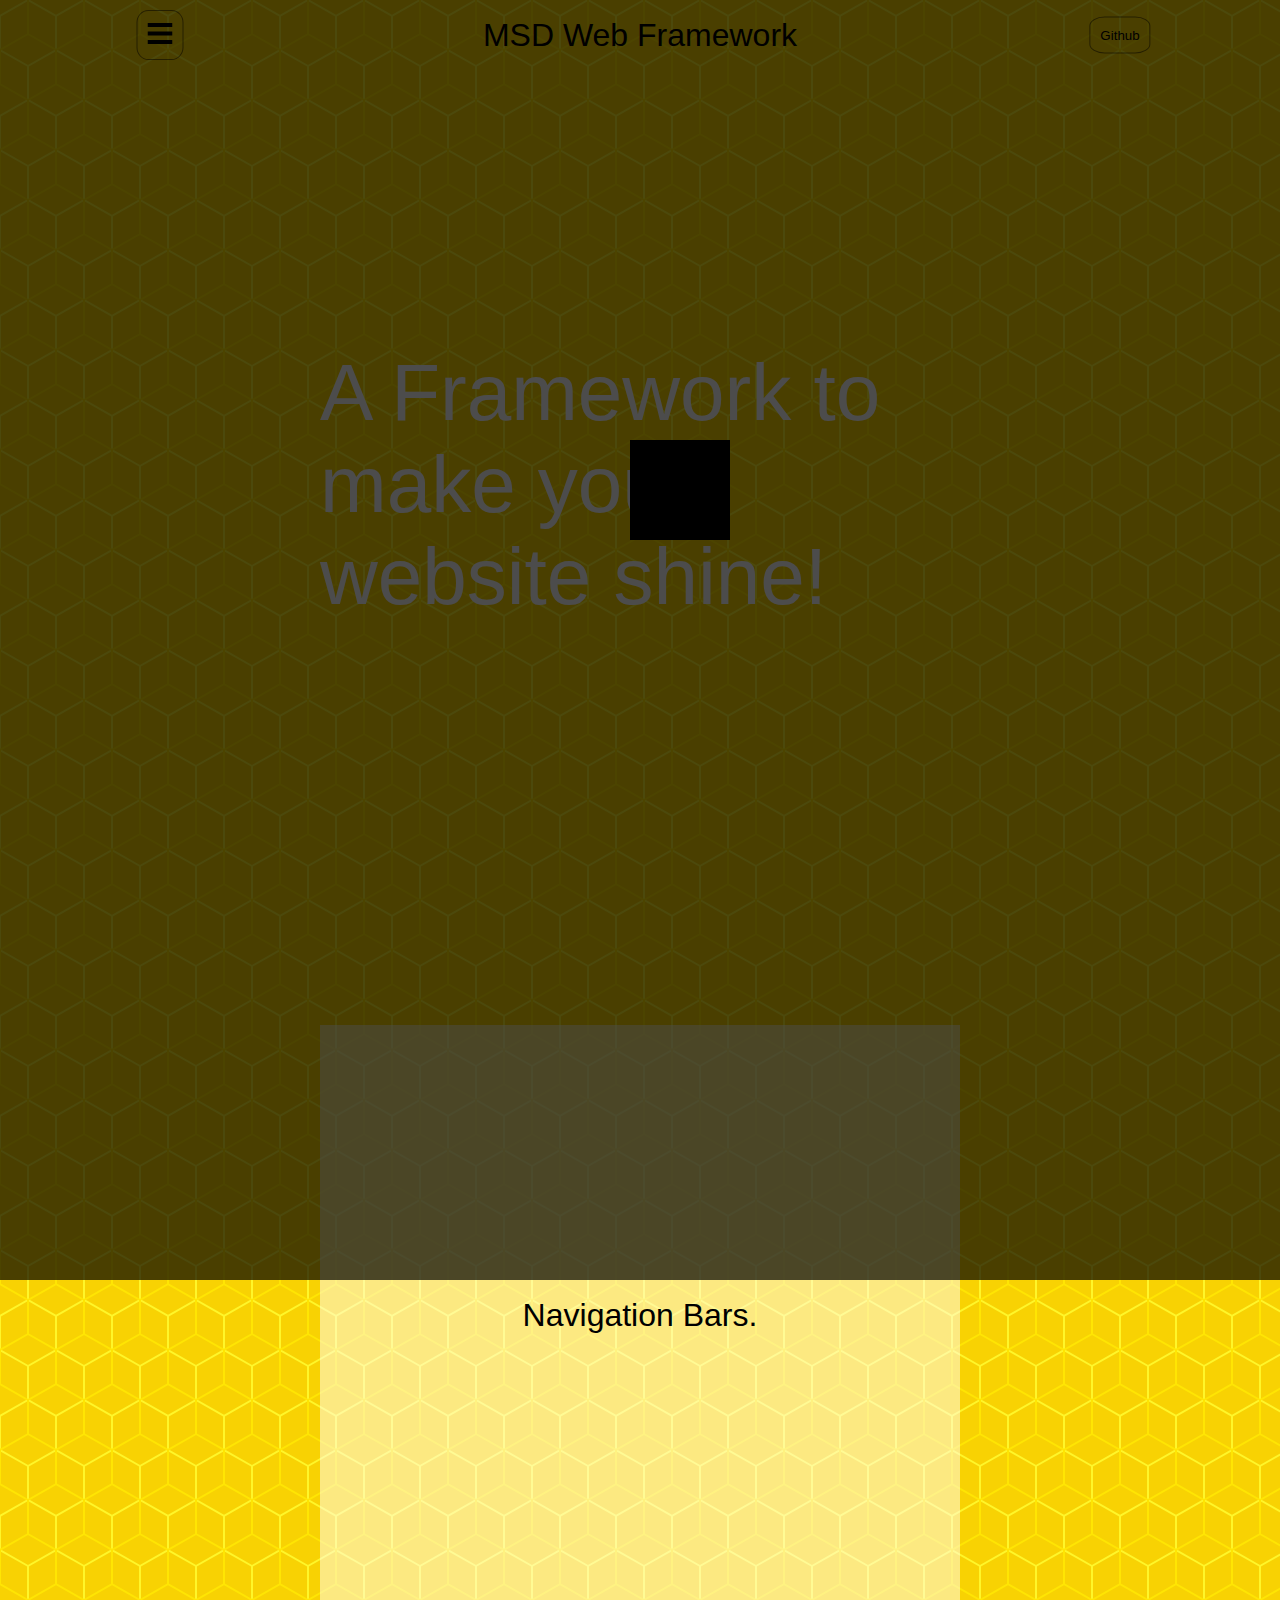
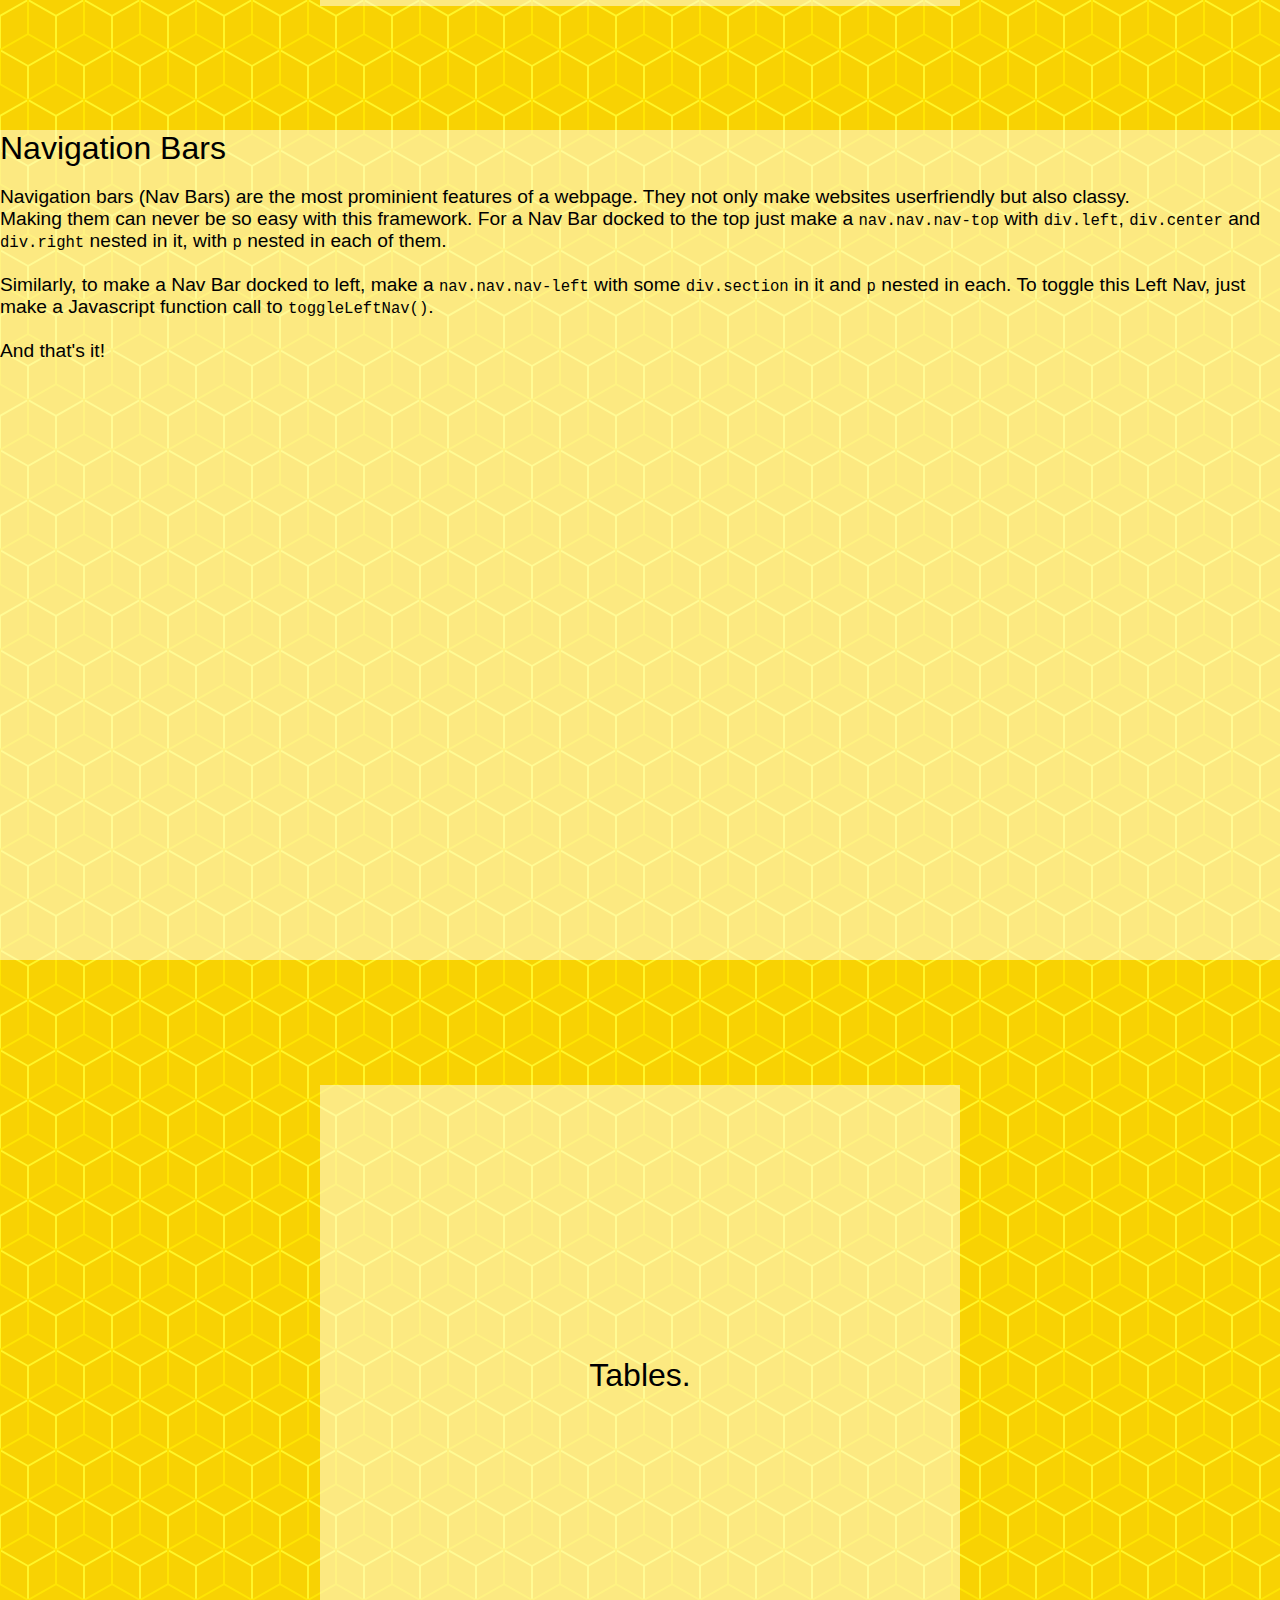
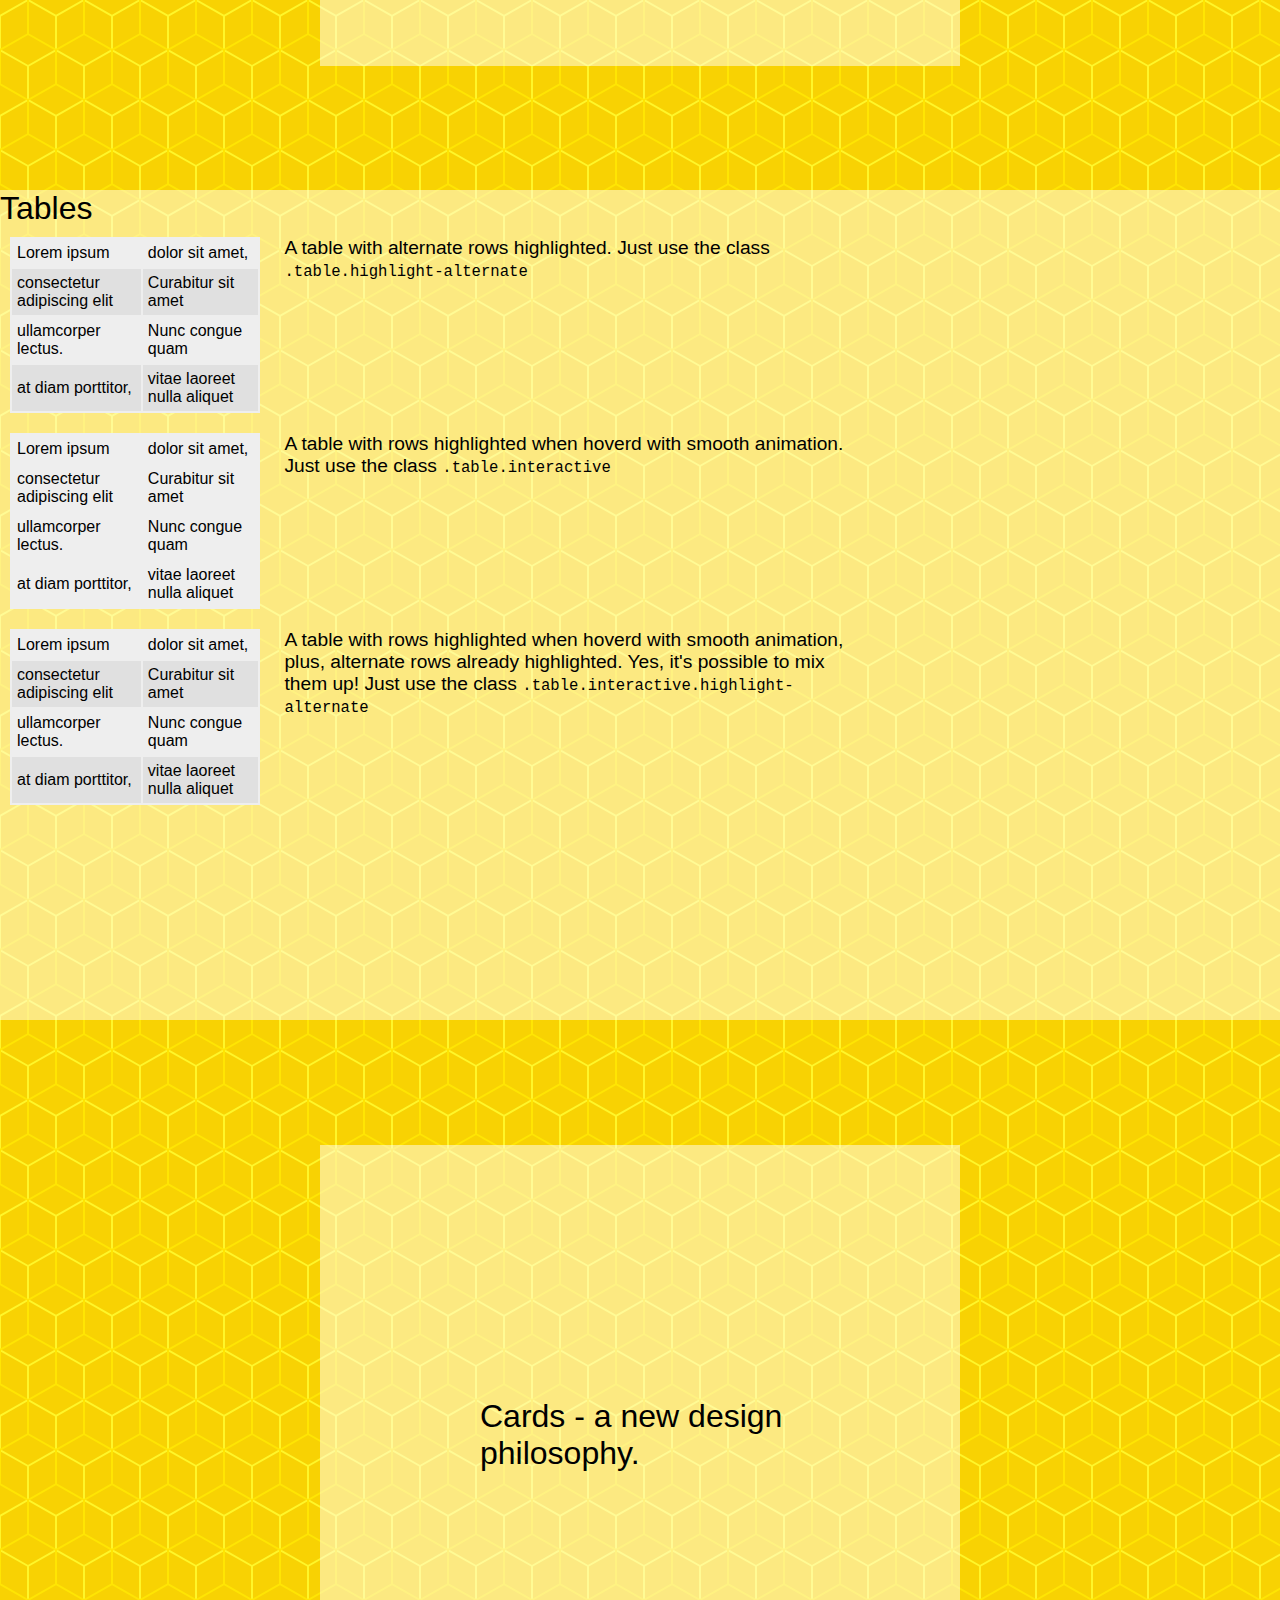
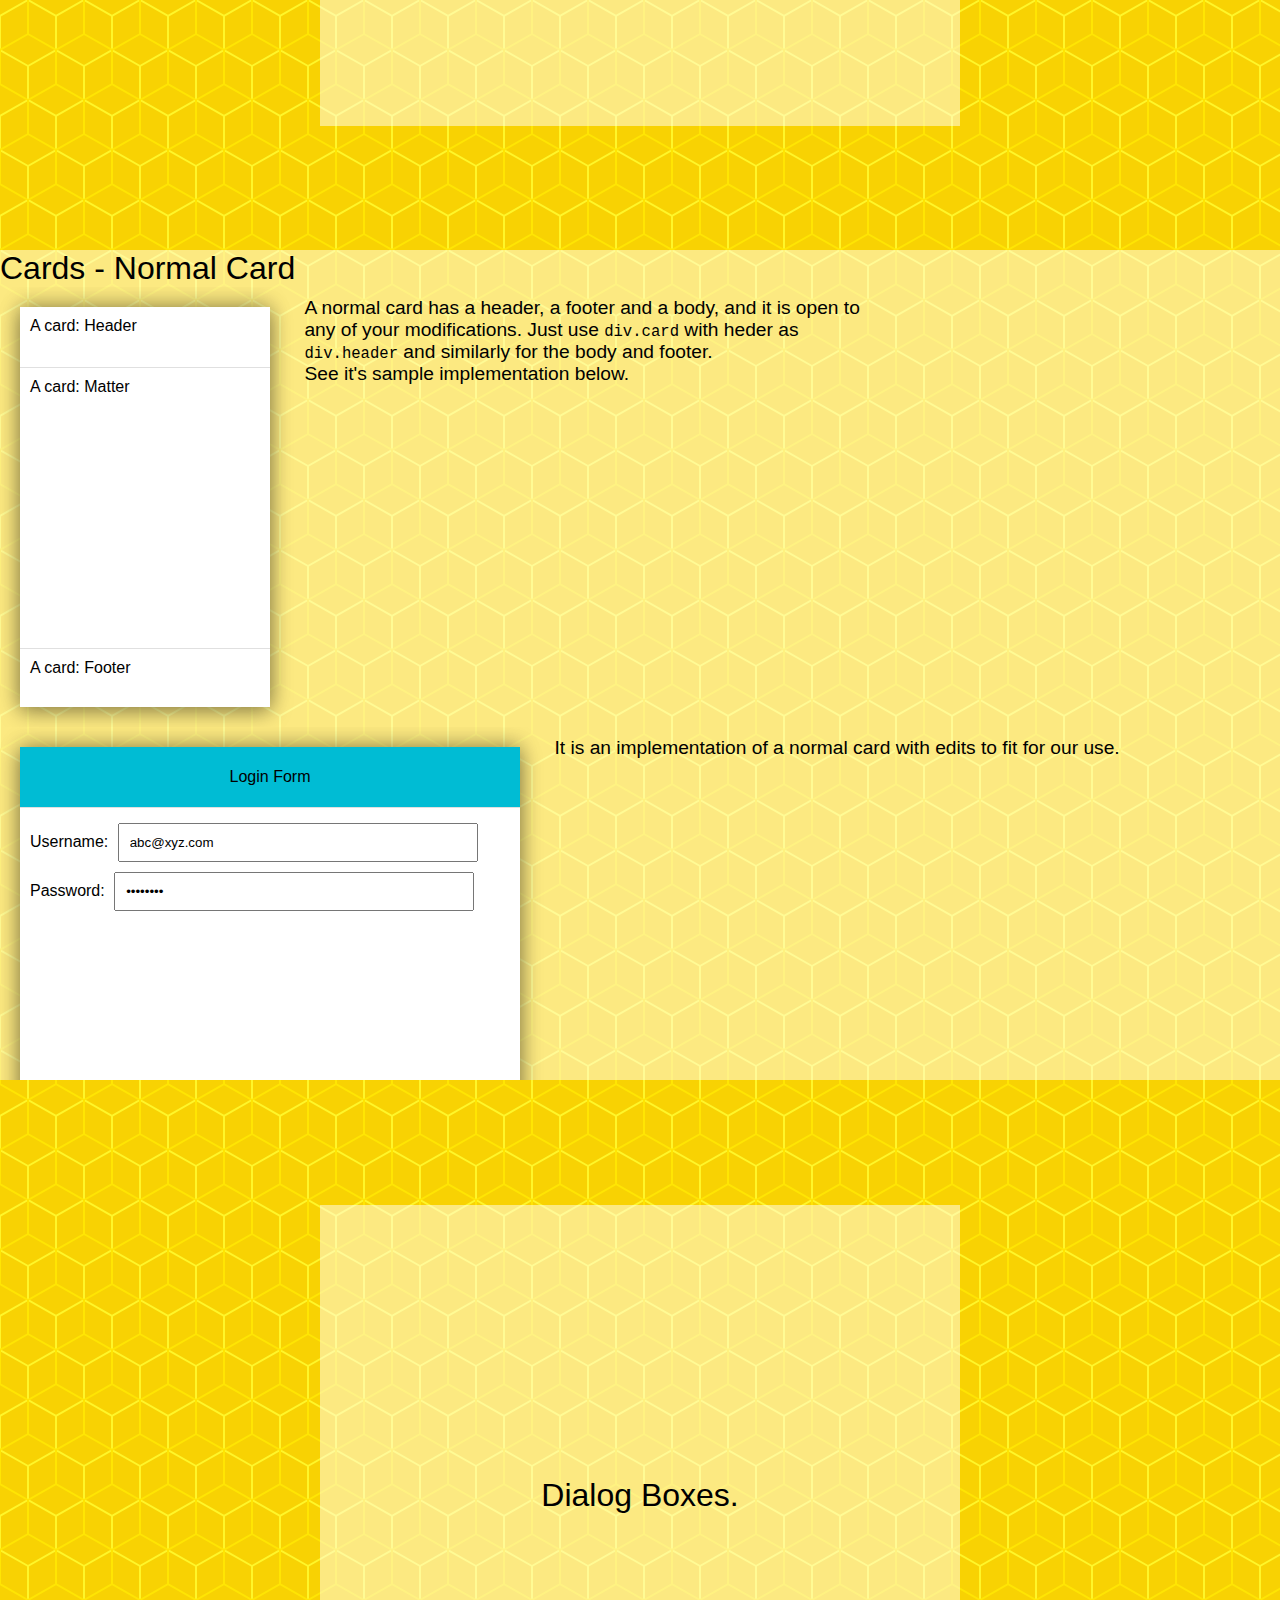
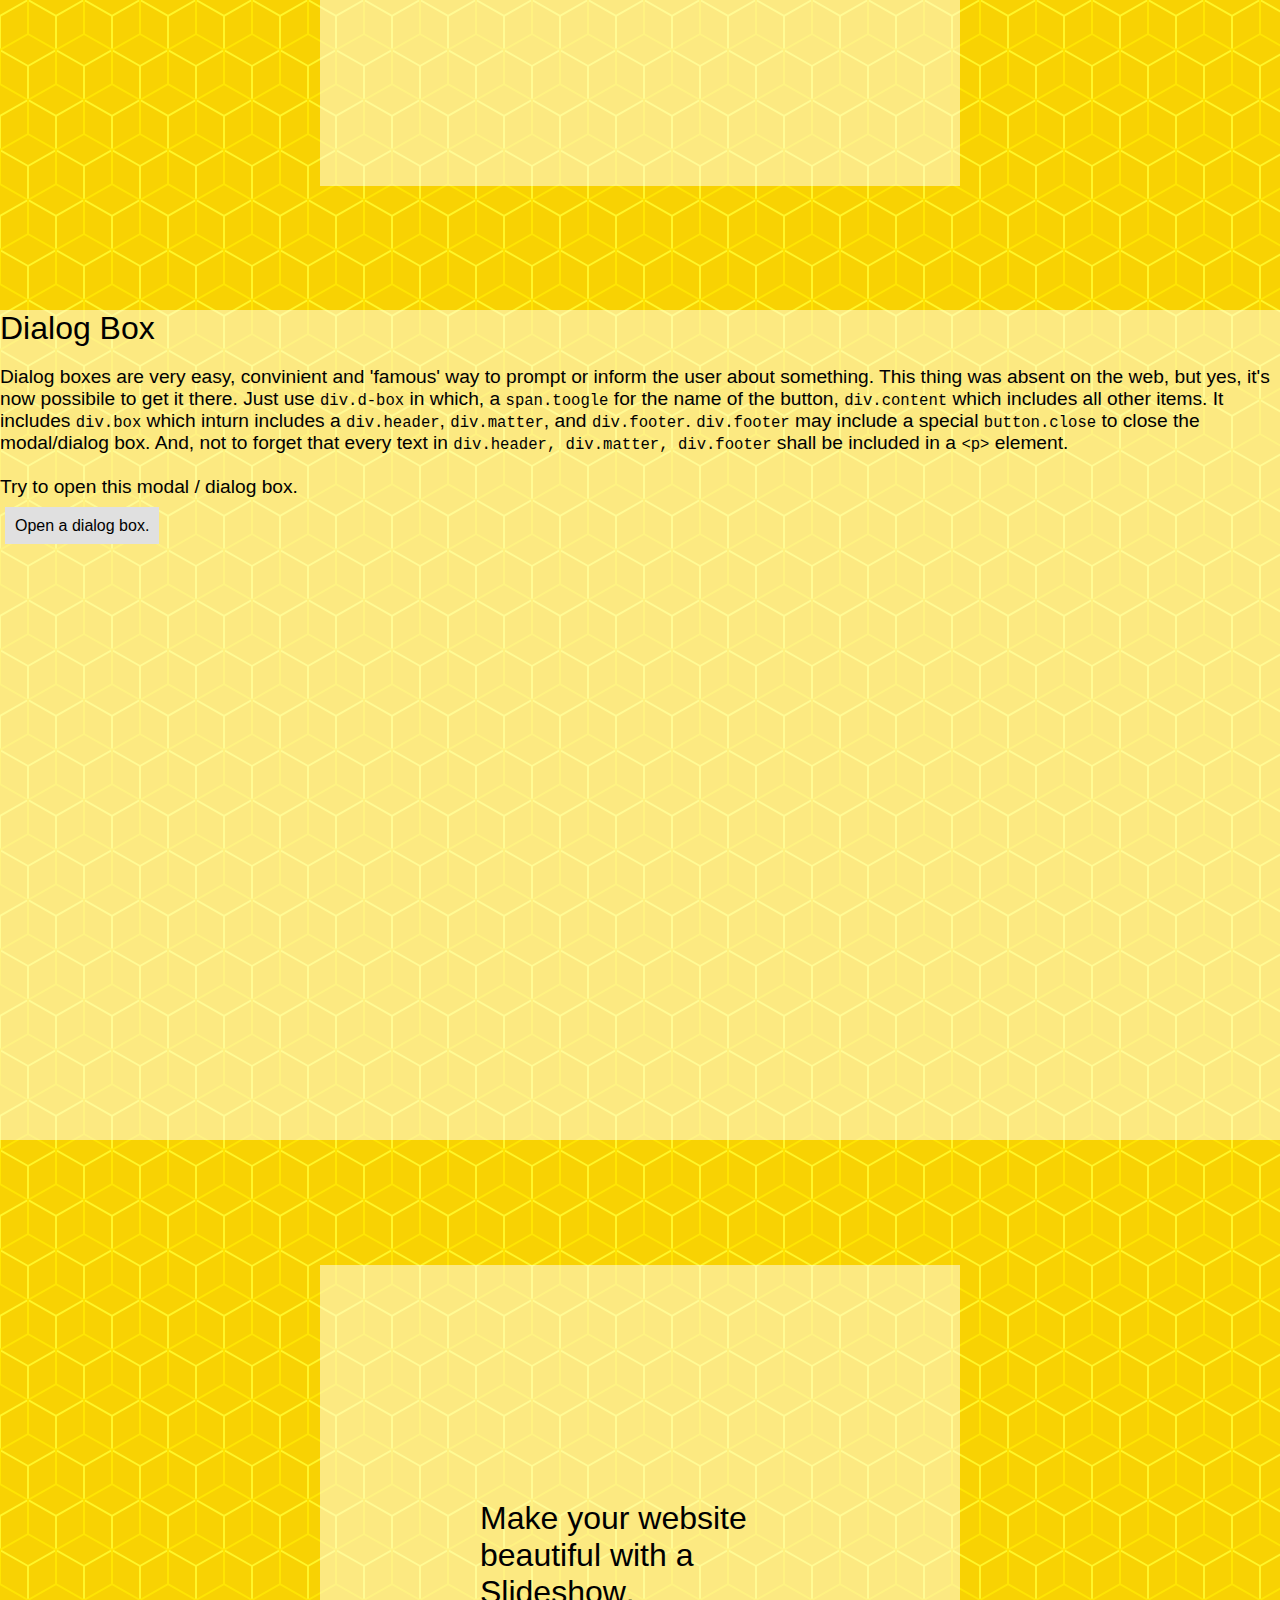
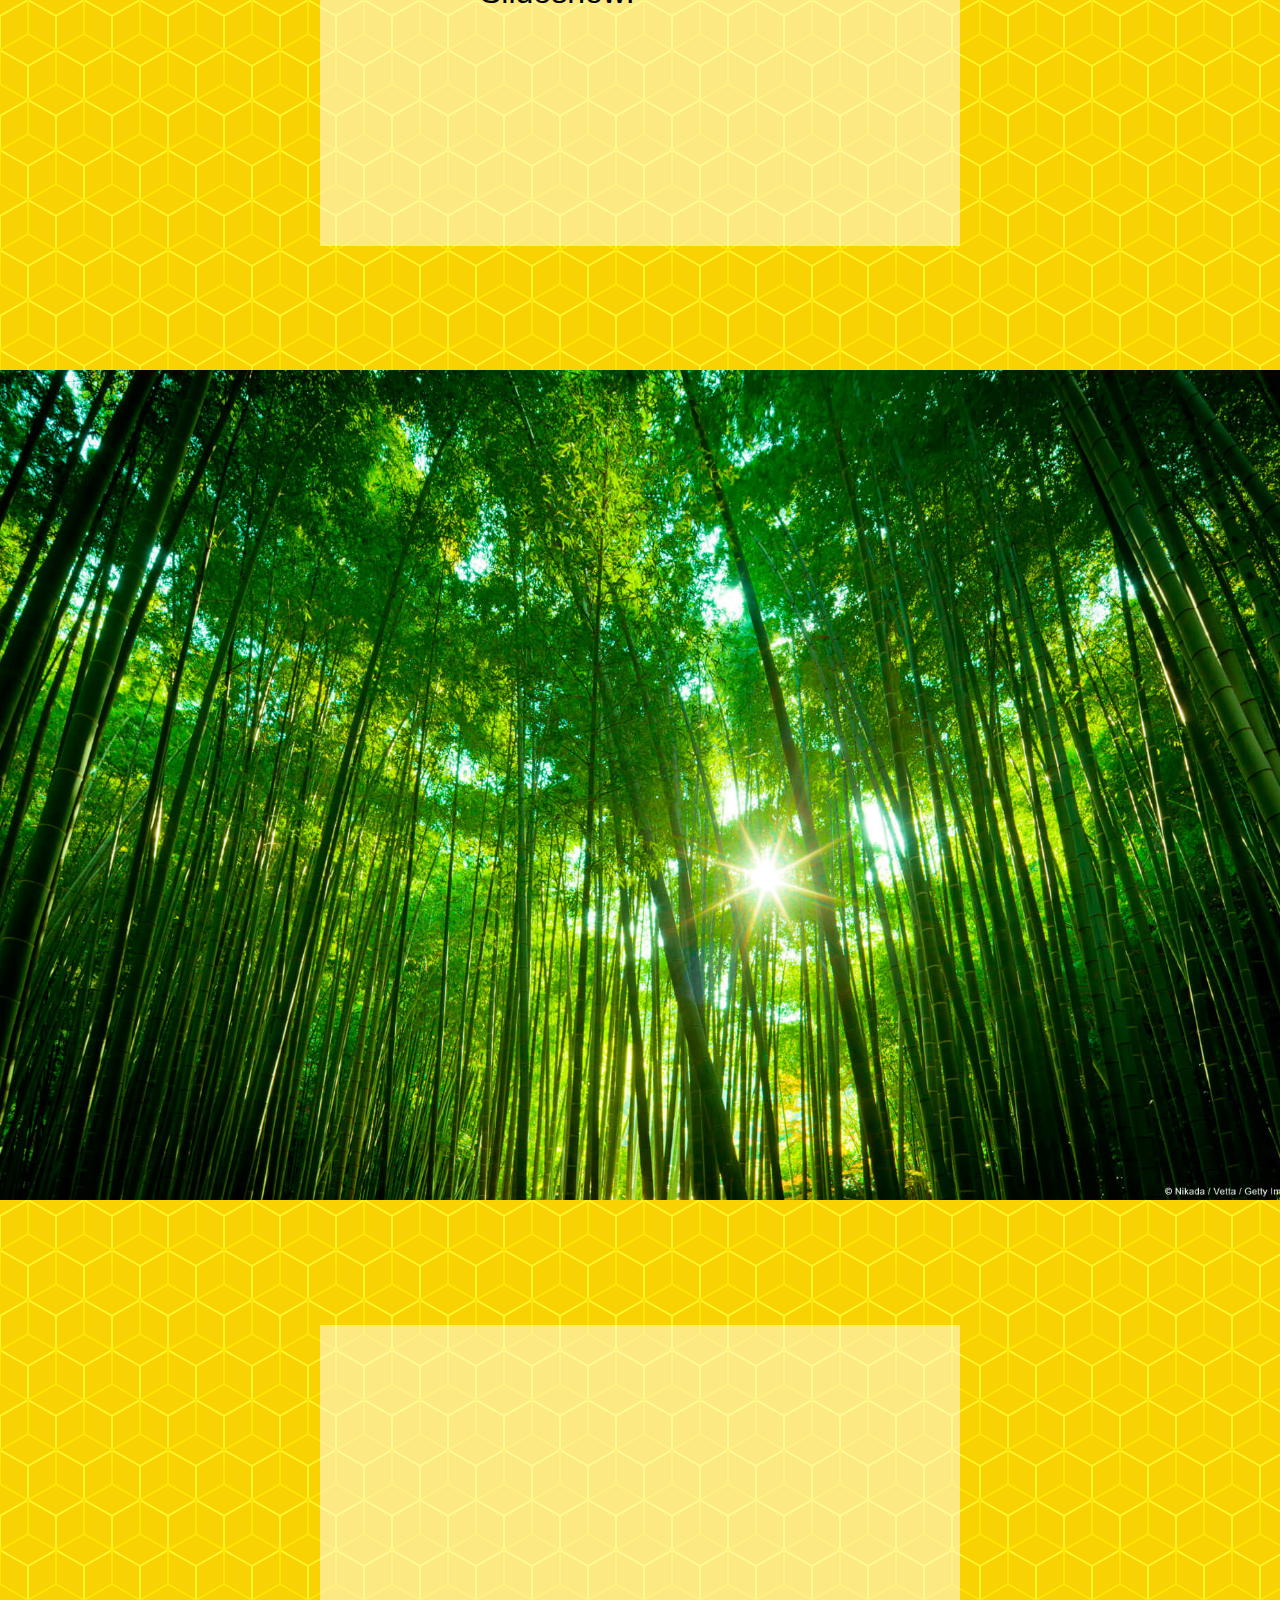
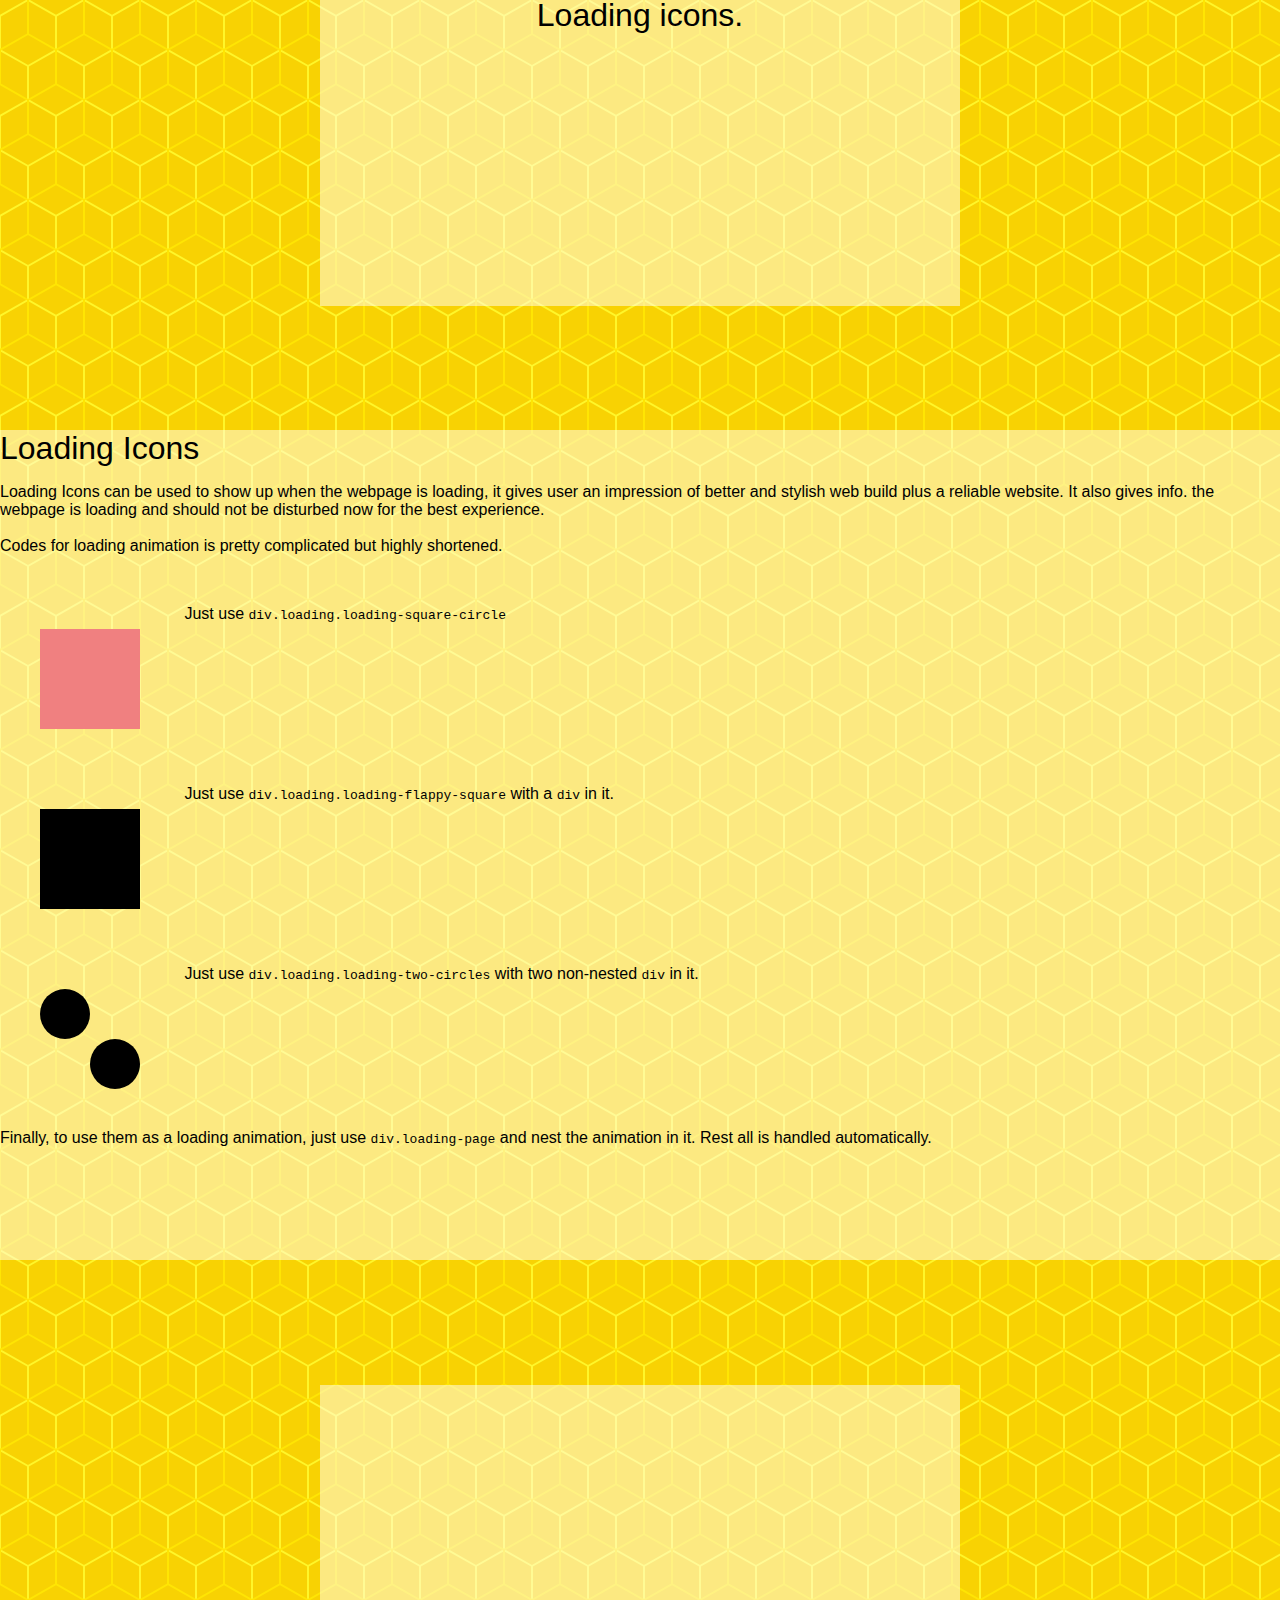
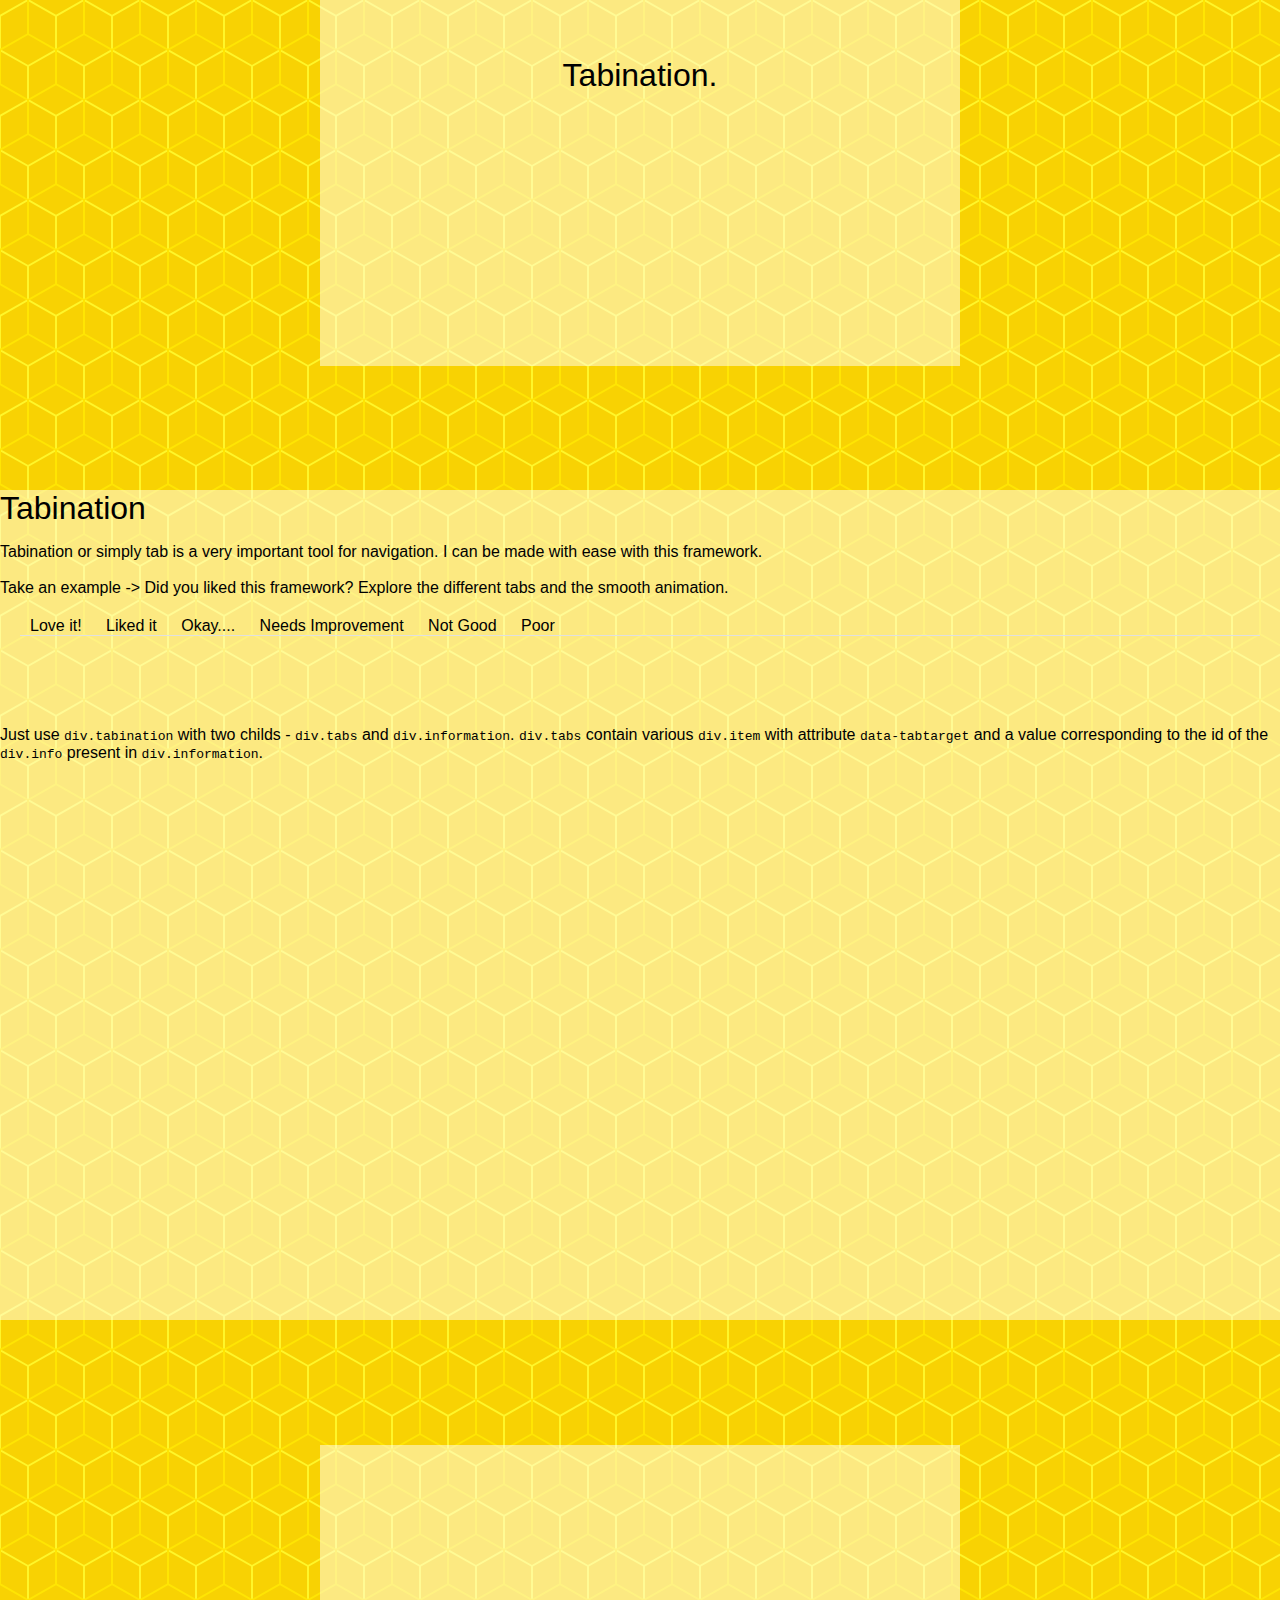
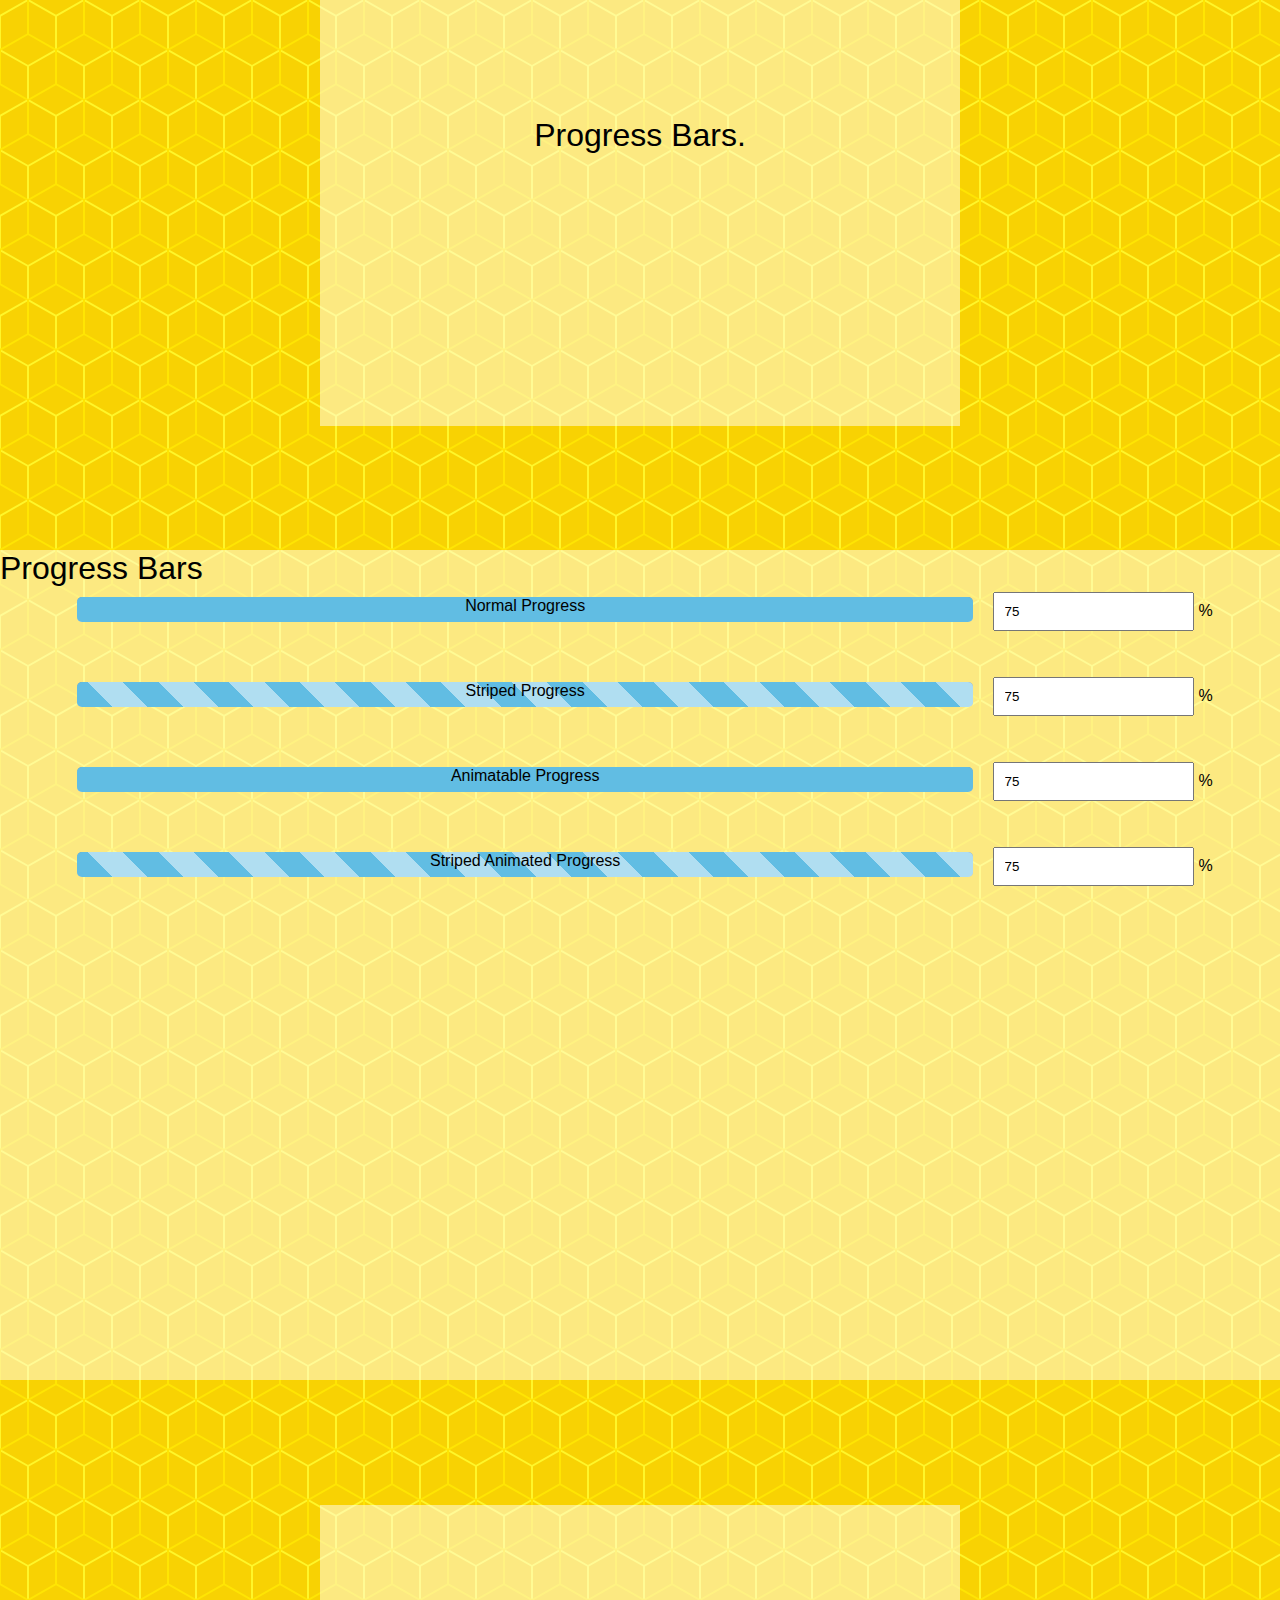
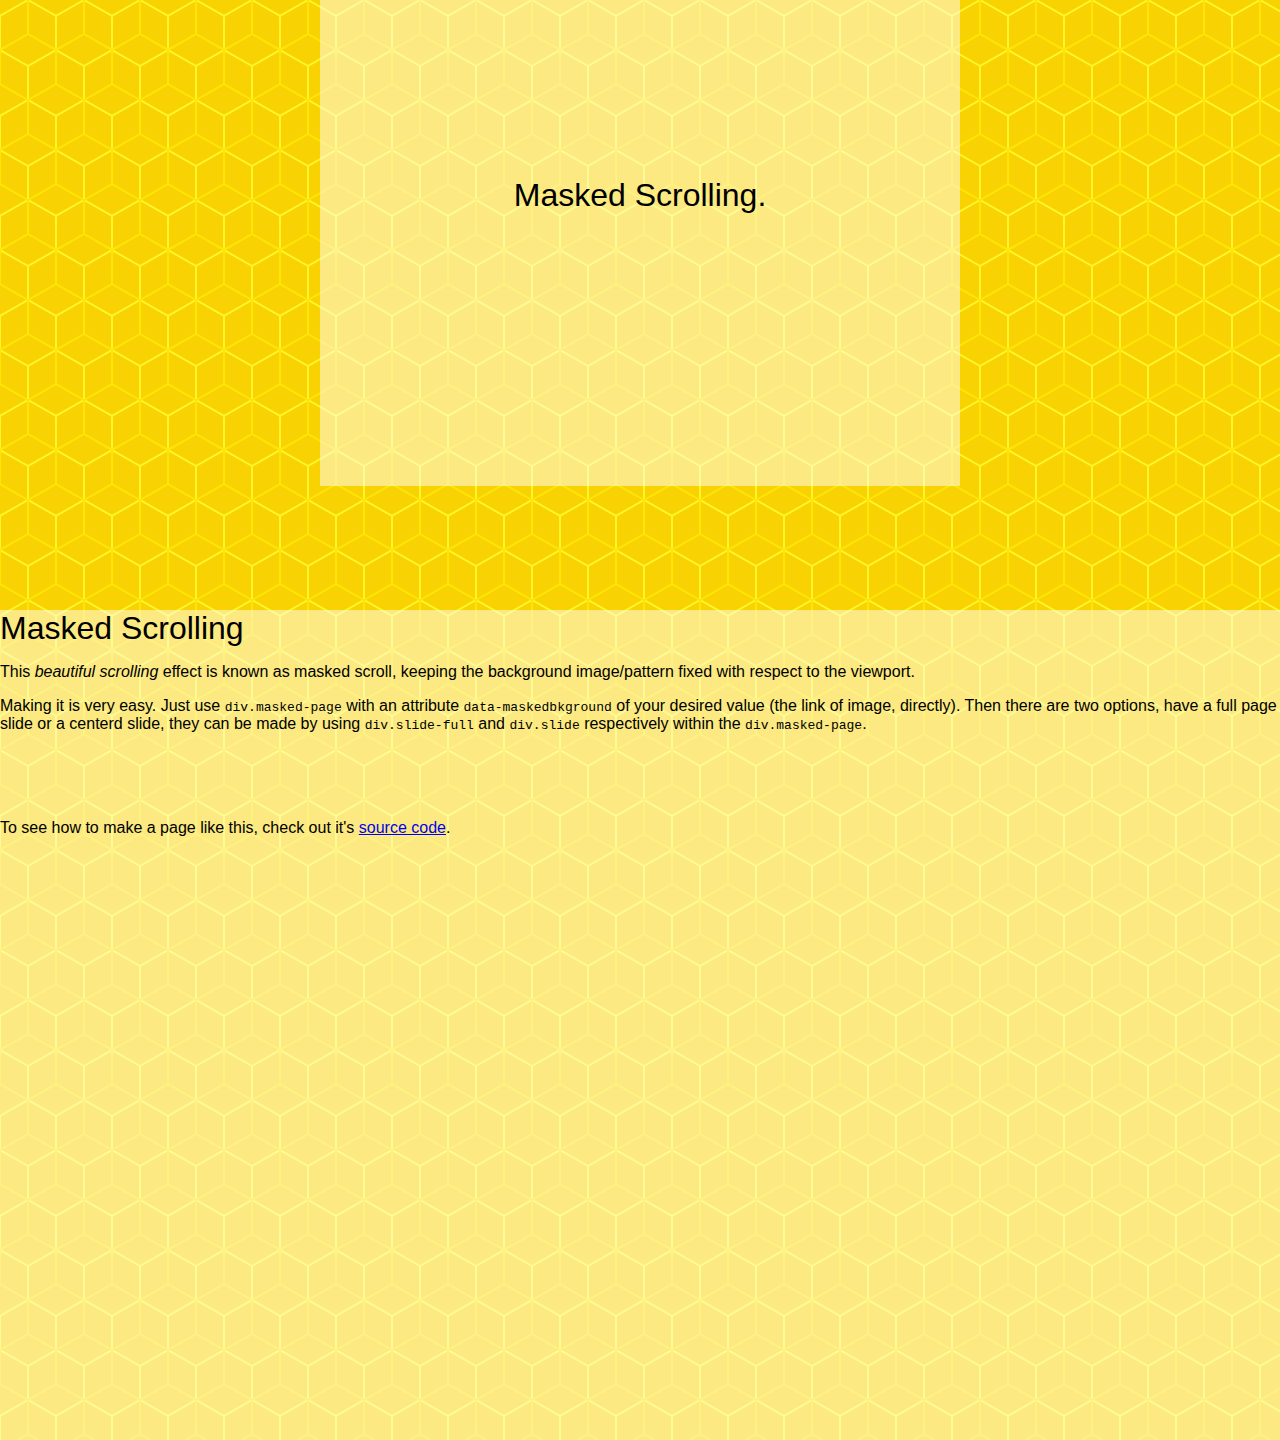
==== commit 79d71d0b: "Sync with Master." ====
--- a/index.html
+++ b/index.html
@@ -85,7 +85,7 @@
 			</div>
 			<div class=center>
 				<p>
-					<span class="title no-select"><a data-role="anchor" data-to="#home" data-time="1">MSD Web Framework</a></title>
+					<span class="title no-select"><a data-role="anchor" data-to="#home" data-time="1">MSD Web Framework</a></span>
 				</p>
 			</div>
 			<div class=right>
@@ -341,7 +341,7 @@
 							</div>
 						</div>
 						<div style="width: 45%; margin: 10px; font-size: 1.2em; margin-top: 20px;">
-							A picture card can be used to display images or pictures with captions toggling when mouse hovered. Just use <code>div.card.card-picture</code> with <code>div.picture</code> (don't forget to include a background image!) and <code>div.caption</code> (use &ltp&gt element to wrap the caption) in it.<br>Try to hover or tap the image.
+							A picture card can be used to display images or pictures with captions toggling when mouse hovered. Just use <code>div.card.card-picture</code> with <code>div.picture</code> (don't forget to include a background image!) and <code>div.caption</code> (use &lt;&gt; element to wrap the caption) in it.<br>Try to hover or tap the image.
 						</div>
 					</div>
 				</div>
@@ -407,17 +407,17 @@
 							<div class="picture" style="background-image: url('sample-wallpaper-5.jpg');">
 								<p>A rabbit</p>
 							</div>
-							<div class="goleft"><p><</p></div><div class="goright"><p>></p></div>
+							<div class="goleft"><p><</p></div><div class="goright"><p>&lt;</p></div>
 						</div>
 						<div style="position: relative; font-size: 1.2em;">
 							<br>
-							<span>
+							<div>
 								<form>
 									<input type="radio" name="effect" onchange="slideshowRadioButtonHandle(this);" value="effect-submerge" checked />Submerge Effect
 									<input type="radio" name="effect" onchange="slideshowRadioButtonHandle(this);" value="effect-blur" />Blur Effect
 									<input type="radio" name="effect" onchange="slideshowRadioButtonHandle(this);" value="effect-dilate" />Dilate Effect
 								</form>
-							</span><br>
+							</div>
 							Making a picture (or maybe anything) slideshow has never been easier.<br>
 							Make a <code>div.picture-slideshow</code> with desired tansition effects using <code>.effect-submerge</code>, <code>.effect-blur</code> or <code>.effect-dilate</code> as per choice. Then, add <code>div.picture</code> for images with background image using CSS, for a simple caption just add a <code>p</code> inside the <code>div.picture</code>. Finally, for scrolling purposes, add two div's -- <code>div.goleft</code> and <code>div.goright</code> and finally nest a <code>p</code> inside them for desired icons.<br>
 							To make slideshow progerss automatically, just add an attribute to the slideshow <code>data-autoscroll="true"</code>.<br>
@@ -479,12 +479,12 @@
 						Take an example -> Did you liked this framework? Explore the different tabs and the smooth animation.
 						<div class="tabination">
 							<div class="tabs">
-								<div class="item" tabtarget="info1">Love it!</div>
-								<div class="item" tabtarget="info2">Liked it</div>
-								<div class="item" tabtarget="info3">Okay....</div>
-								<div class="item" tabtarget="info4">Needs Improvement</div>
-								<div class="item" tabtarget="info5">Not Good</div>
-								<div class="item" tabtarget="info6">Poor</div>
+								<div class="item" data-tabtarget="info1">Love it!</div>
+								<div class="item" data-tabtarget="info2">Liked it</div>
+								<div class="item" data-tabtarget="info3">Okay....</div>
+								<div class="item" data-tabtarget="info4">Needs Improvement</div>
+								<div class="item" data-tabtarget="info5">Not Good</div>
+								<div class="item" data-tabtarget="info6">Poor</div>
 							</div>
 							<div class="information">
 								<div class="info" id="info1">
@@ -510,7 +510,7 @@
 					</p>
 					<br><br><br>
 					<p>
-						Just use <code>div.tabination</code> with two childs - <code>div.tabs</code> and <code>div.information</code>. <code>div.tabs</code> contain various <code>div.item</code> with attribute <code>tabtarget</code> and a value corresponding to the id of the <code>div.info</code> present in <code>div.information</code>.
+						Just use <code>div.tabination</code> with two childs - <code>div.tabs</code> and <code>div.information</code>. <code>div.tabs</code> contain various <code>div.item</code> with attribute <code>data-tabtarget</code> and a value corresponding to the id of the <code>div.info</code> present in <code>div.information</code>.
 					</p>
 				</div>
 			</div>
@@ -527,22 +527,22 @@
 					<span class="title">Progress Bars</span>
 					<div style="width: 100%; text-align: center;">
 						<div class="page-row">
-							<div class="progress-bar" id=pb1 style="width: 70%;"><div class="progress" value="75%">Normal Progress</div></div>
+							<div class="progress-bar" id=pb1 style="width: 70%;"><div class="progress" data-value="75%">Normal Progress</div></div>
 							<input type="text" class="material" value="75" onchange="changeProgress(document.getElementById('pb1').firstChild, this.value);"></input>%
 						</div>
 						<br><br>
 						<div class="page-row">
-							<div class="progress-bar" id=pb2 style="width: 70%;"><div class="progress progress-striped" value="75%">Striped Progress</div></div>
+							<div class="progress-bar" id=pb2 style="width: 70%;"><div class="progress progress-striped" data-value="75%">Striped Progress</div></div>
 							<input type="text" class="material" value="75" onchange="changeProgress(document.getElementById('pb2').firstChild, this.value);"></input>%
 						</div>
 						<br><br>
 						<div class="page-row">
-							<div class="progress-bar" id=pb3 style="width: 70%;"><div class="progress progress-animated" value="75%">Animatable Progress</div></div>
+							<div class="progress-bar" id=pb3 style="width: 70%;"><div class="progress progress-animated" data-value="75%">Animatable Progress</div></div>
 							<input type="text" class="material" value="75" onchange="changeProgress(document.getElementById('pb3').firstChild, this.value);"></input>%
 						</div>
 						<br><br>
 						<div class="page-row">
-							<div class="progress-bar" id=pb4 style="width: 70%;"><div class="progress progress-striped-animated" value="75%">Striped Animated Progress</div></div>
+							<div class="progress-bar" id=pb4 style="width: 70%;"><div class="progress progress-striped-animated" data-value="75%">Striped Animated Progress</div></div>
 							<input type="text" class="material" value="75" onchange="changeProgress(document.getElementById('pb4').firstChild, this.value);"></input>%
 						</div>
 					</div>
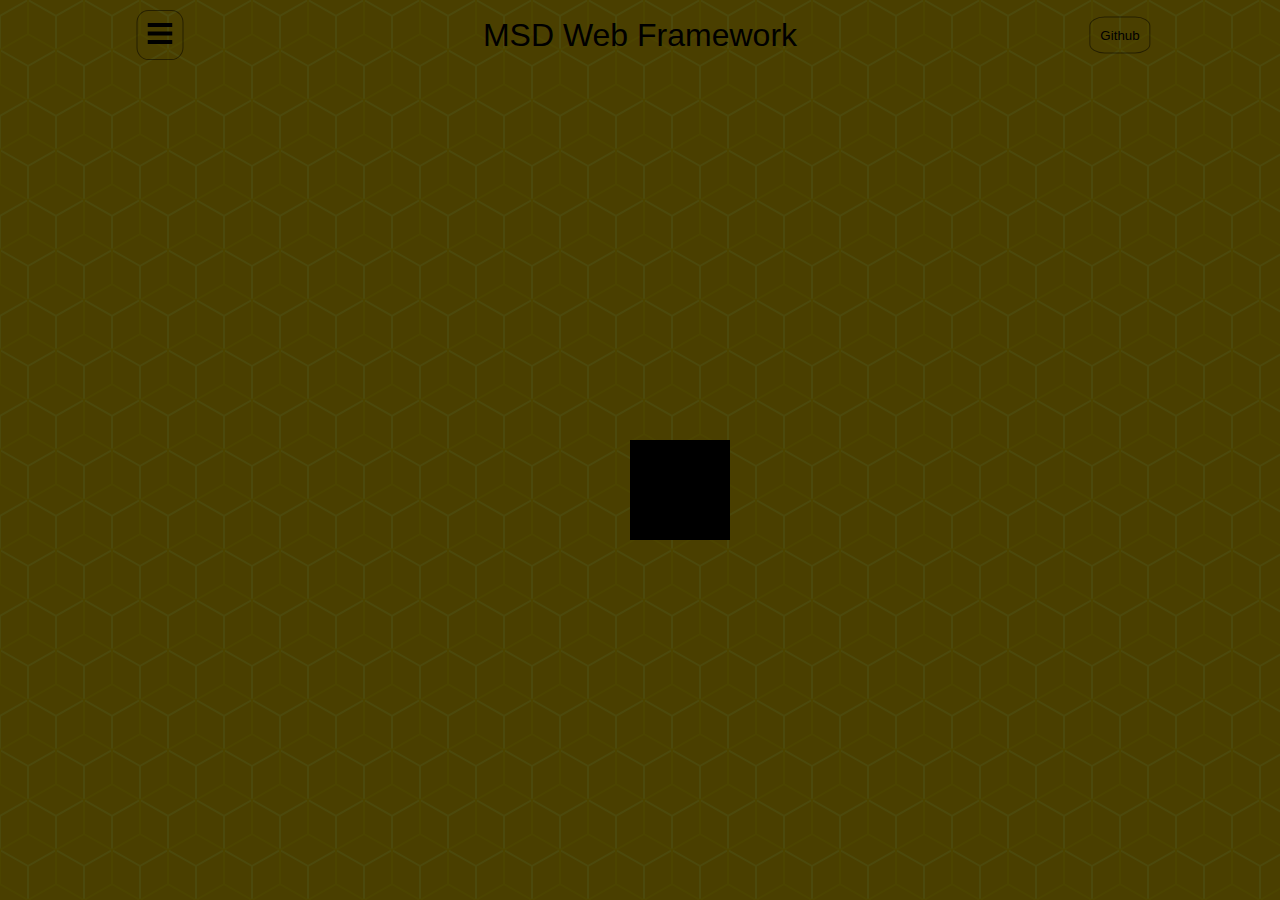
==== commit 97c7914c: "Add files via upload" ====
--- a/index.html
+++ b/index.html
@@ -85,7 +85,7 @@
 			</div>
 			<div class=center>
 				<p>
-					<span class="title no-select"><a data-role="anchor" data-to="#home" data-time="1">MSD Web Framework</a></span>
+					<a data-role="anchor" data-to="#home" data-time="1"><!--<img src="msdc-wf-logo-3.png" height=100 />--><span style="vertical-align: top;" class="title no-select">MSD Web Framework</span></a>
 				</p>
 			</div>
 			<div class=right>
@@ -153,7 +153,7 @@
 		<div class="document-body" data-toggle-with-nav="true">
 			<div class="masked-page" data-maskedbkground="sample-wallpaper.svg" id="home">
 				<span class="title big align-vertical-horizontal-center no-select" style="color: #fff;">
-					<b>A Framework to make your website shine!</b>
+					<b>Let's make smthng beautiful!</b>
 				</span>
 			</div>
 			
@@ -341,7 +341,7 @@
 							</div>
 						</div>
 						<div style="width: 45%; margin: 10px; font-size: 1.2em; margin-top: 20px;">
-							A picture card can be used to display images or pictures with captions toggling when mouse hovered. Just use <code>div.card.card-picture</code> with <code>div.picture</code> (don't forget to include a background image!) and <code>div.caption</code> (use &lt;&gt; element to wrap the caption) in it.<br>Try to hover or tap the image.
+							A picture card can be used to display images or pictures with captions toggling when mouse hovered. Just use <code>div.card.card-picture</code> with <code>div.picture</code> (don't forget to include a background image!) and <code>div.caption</code> (use &ltp&gt element to wrap the caption) in it.<br>Try to hover or tap the image.
 						</div>
 					</div>
 				</div>
@@ -407,17 +407,17 @@
 							<div class="picture" style="background-image: url('sample-wallpaper-5.jpg');">
 								<p>A rabbit</p>
 							</div>
-							<div class="goleft"><p><</p></div><div class="goright"><p>&lt;</p></div>
+							<div class="goleft"><p>&lt;</p></div><div class="goright"><p>&gt;</p></div>
 						</div>
 						<div style="position: relative; font-size: 1.2em;">
 							<br>
-							<div>
+							<span>
 								<form>
 									<input type="radio" name="effect" onchange="slideshowRadioButtonHandle(this);" value="effect-submerge" checked />Submerge Effect
 									<input type="radio" name="effect" onchange="slideshowRadioButtonHandle(this);" value="effect-blur" />Blur Effect
 									<input type="radio" name="effect" onchange="slideshowRadioButtonHandle(this);" value="effect-dilate" />Dilate Effect
 								</form>
-							</div>
+							</span><br>
 							Making a picture (or maybe anything) slideshow has never been easier.<br>
 							Make a <code>div.picture-slideshow</code> with desired tansition effects using <code>.effect-submerge</code>, <code>.effect-blur</code> or <code>.effect-dilate</code> as per choice. Then, add <code>div.picture</code> for images with background image using CSS, for a simple caption just add a <code>p</code> inside the <code>div.picture</code>. Finally, for scrolling purposes, add two div's -- <code>div.goleft</code> and <code>div.goright</code> and finally nest a <code>p</code> inside them for desired icons.<br>
 							To make slideshow progerss automatically, just add an attribute to the slideshow <code>data-autoscroll="true"</code>.<br>
@@ -436,7 +436,7 @@
 				</div>
 			</div>
 			<div class="masked-page" data-maskedbkground="sample-wallpaper.svg" id=s5>
-				<div class="slide-full">
+				<div class="slide-full" style="font-size: 1.2em;">
 					<span class="title">Loading Icons</span>
 					<p>
 						Loading Icons can be used to show up when the webpage is loading, it gives user an impression of better and stylish web build plus a reliable website. It also gives info. the webpage is loading and should not be disturbed now for the best experience.<br><br>
@@ -472,7 +472,7 @@
 				</div>
 			</div>
 			<div class="masked-page" data-maskedbkground="sample-wallpaper.svg" id=s6>
-				<div class="slide-full">
+				<div class="slide-full" style="font-size: 1.2em;">
 					<span class="title">Tabination</span>
 					<p>
 						Tabination or simply tab is a very important tool for navigation. I can be made with ease with this framework.<br><br>
@@ -546,6 +546,9 @@
 							<input type="text" class="material" value="75" onchange="changeProgress(document.getElementById('pb4').firstChild, this.value);"></input>%
 						</div>
 					</div>
+					<div style="font-size: 1.2em;">
+						Progress Bars can be made using a <code>div.progress-bar</code> and a <code>div.progress</code>, <code>div.progress.progress-striped</code>, <code>div.progerss.progress-animated</code> or their combinations to make any desired progress bar. An attribute <code>data-value=<i>i</i></code> where (-1 &lt; i &lt; 101) can be added to the <code>div.progress</code>.
+					</div>
 				</div>
 			</div>
 			
@@ -557,7 +560,7 @@
 				</div>
 			</div>
 			<div class="masked-page" data-maskedbkground="sample-wallpaper.svg" id=s8>
-				<div class="slide-full">
+				<div class="slide-full" style="font-size: 1.2em;">
 					<span class="title">Masked Scrolling</span>
 					<p>
 						This <i>beautiful scrolling</i> effect is known as masked scroll, keeping the background image/pattern fixed with respect to the viewport.
--- a/msdc-wf.css
+++ b/msdc-wf.css
@@ -99,6 +99,13 @@
 }
 div.document-body.toggleLeft {
 	transform: none;
+}
+
+/* General Paging */
+div.page {
+	position: relative;
+	width: 100%;
+	padding: 10px;
 }
 
 /* Background Colours */
